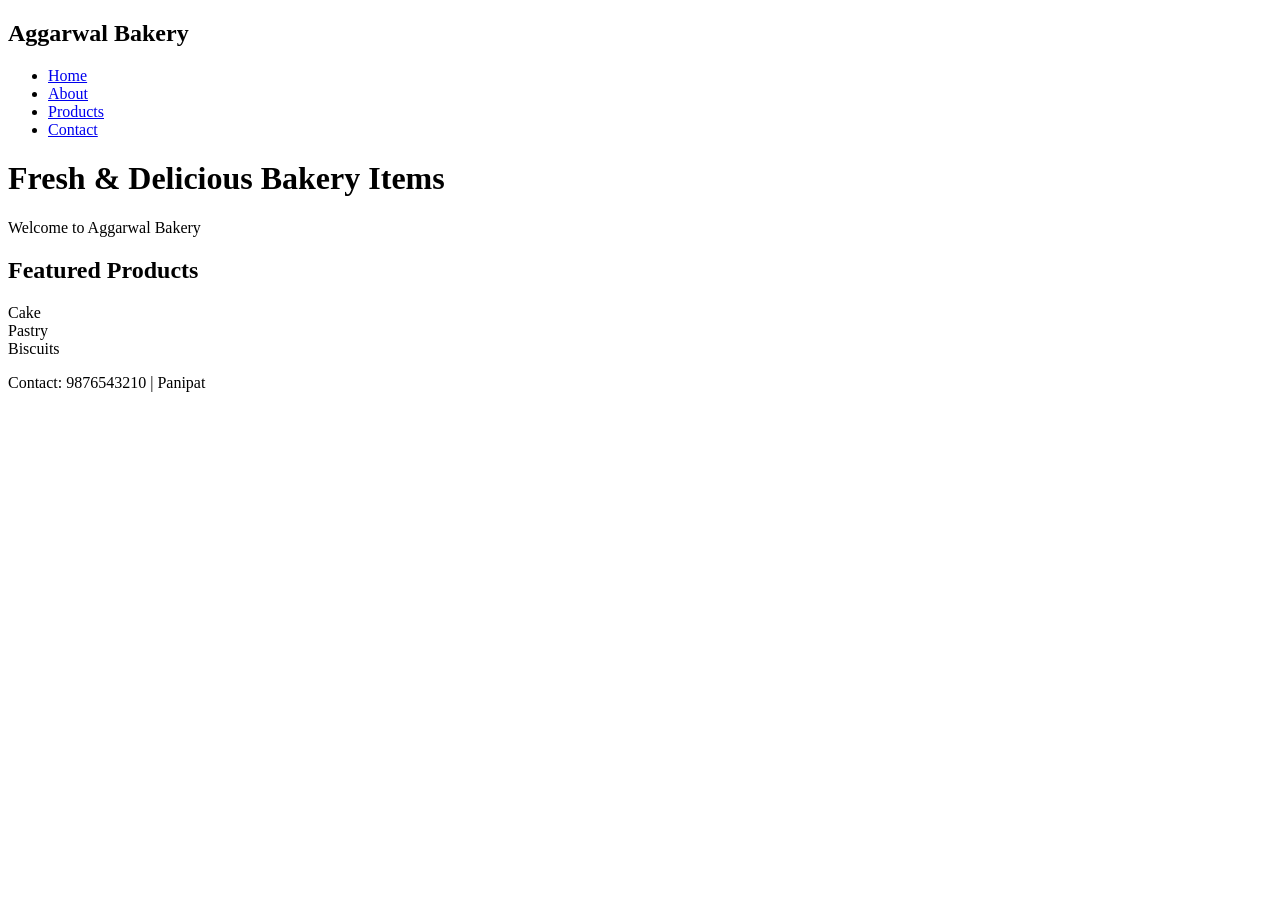
==== index.html @ 9e1be06d "Create index.html" ====
<!DOCTYPE html>
<html>
<head>
    <title>Aggarwal Bakery</title>
    <link rel="stylesheet" href="style.css">
</head>
<body>

<nav>
    <h2>Aggarwal Bakery</h2>
    <ul>
        <li><a href="index.html">Home</a></li>
        <li><a href="about.html">About</a></li>
        <li><a href="products.html">Products</a></li>
        <li><a href="contact.html">Contact</a></li>
    </ul>
</nav>

<header>
    <h1>Fresh & Delicious Bakery Items</h1>
    <p>Welcome to Aggarwal Bakery</p>
</header>

<section class="products">
    <h2>Featured Products</h2>
    <div class="card">Cake</div>
    <div class="card">Pastry</div>
    <div class="card">Biscuits</div>
</section>

<footer>
    <p>Contact: 9876543210 | Panipat</p>
</footer>

</body>
</html>
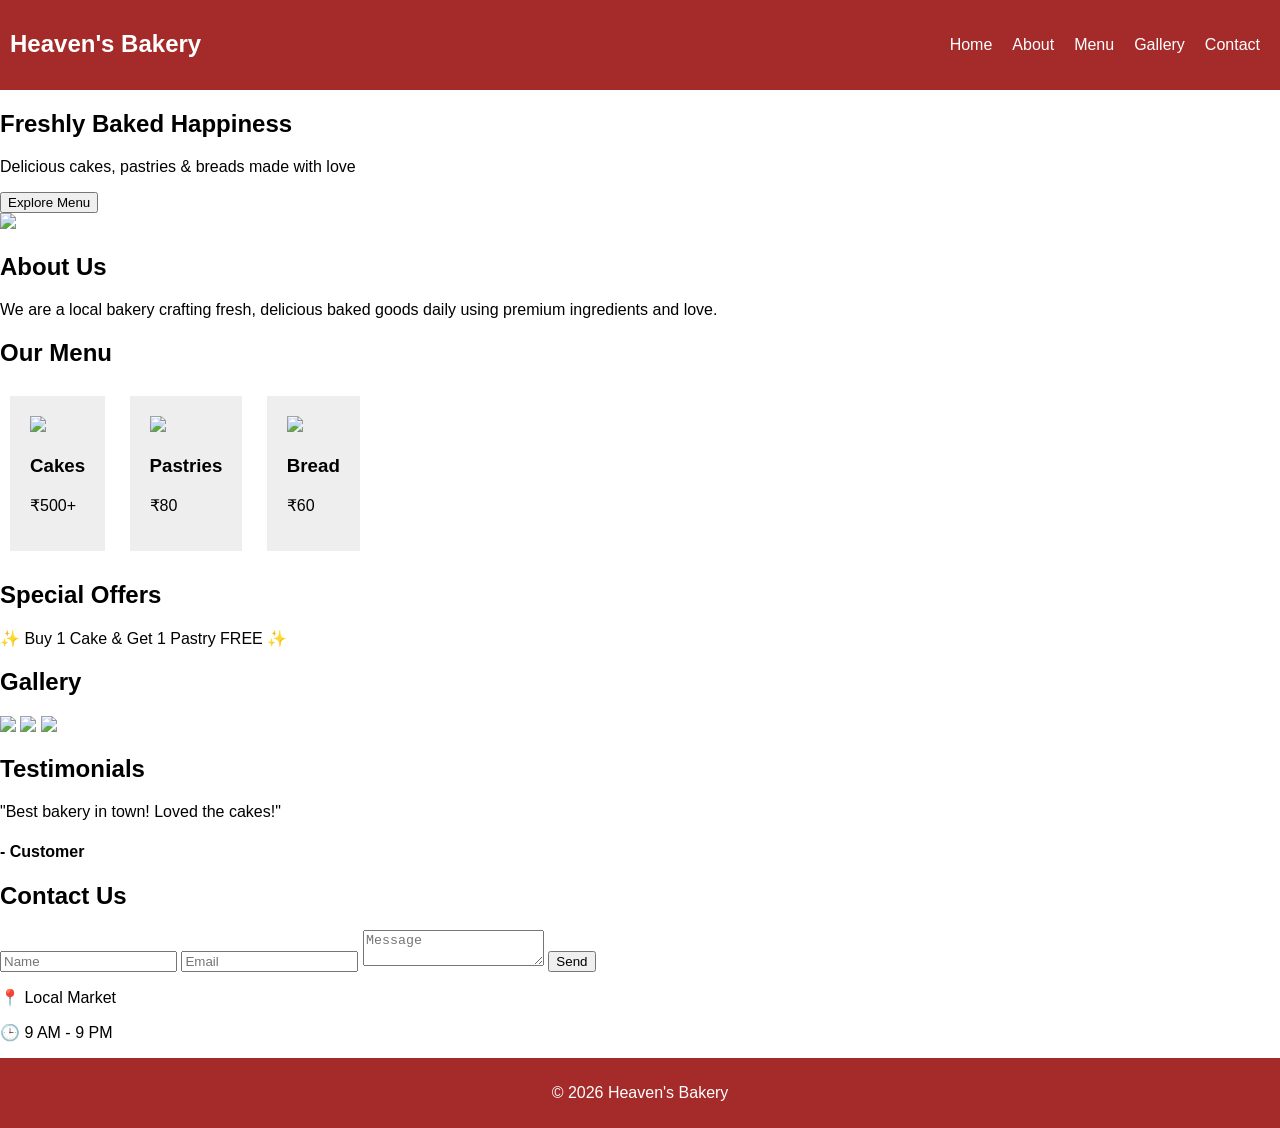
==== commit 5960488b: "Update index.html" ====
--- a/index.html
+++ b/index.html
@@ -1,36 +1,113 @@
 <!DOCTYPE html>
-<html>
+<html lang="en">
 <head>
-    <title>Aggarwal Bakery</title>
-    <link rel="stylesheet" href="style.css">
+<meta charset="UTF-8">
+<meta name="viewport" content="width=device-width, initial-scale=1.0">
+<title>Heaven's Bakery</title>
+<link rel="stylesheet" href="style.css">
 </head>
+
 <body>
 
-<nav>
-    <h2>Aggarwal Bakery</h2>
-    <ul>
-        <li><a href="index.html">Home</a></li>
-        <li><a href="about.html">About</a></li>
-        <li><a href="products.html">Products</a></li>
-        <li><a href="contact.html">Contact</a></li>
-    </ul>
+<!-- NAVBAR -->
+<nav class="navbar">
+  <h2>Heaven's Bakery</h2>
+  <ul>
+    <li><a href="#home">Home</a></li>
+    <li><a href="#about">About</a></li>
+    <li><a href="#menu">Menu</a></li>
+    <li><a href="#gallery">Gallery</a></li>
+    <li><a href="#contact">Contact</a></li>
+  </ul>
 </nav>
 
-<header>
-    <h1>Fresh & Delicious Bakery Items</h1>
-    <p>Welcome to Aggarwal Bakery</p>
-</header>
-
-<section class="products">
-    <h2>Featured Products</h2>
-    <div class="card">Cake</div>
-    <div class="card">Pastry</div>
-    <div class="card">Biscuits</div>
+<!-- HERO -->
+<section id="home" class="hero">
+  <div class="hero-content">
+    <h1>Freshly Baked Happiness</h1>
+    <p>Delicious cakes, pastries & breads made with love</p>
+    <button onclick="scrollToSection('menu')">Explore Menu</button>
+  </div>
 </section>
 
+<!-- ABOUT -->
+<section id="about" class="section reveal">
+  <div class="about-container">
+    <img src="https://source.unsplash.com/400x400/?bakery">
+    <div>
+      <h2>About Us</h2>
+      <p>We are a local bakery crafting fresh, delicious baked goods daily using premium ingredients and love.</p>
+    </div>
+  </div>
+</section>
+
+<!-- MENU -->
+<section id="menu" class="section reveal">
+  <h2>Our Menu</h2>
+  <div class="cards">
+    <div class="card">
+      <img src="https://source.unsplash.com/200x200/?cake">
+      <h3>Cakes</h3>
+      <p>₹500+</p>
+    </div>
+    <div class="card">
+      <img src="https://source.unsplash.com/200x200/?pastry">
+      <h3>Pastries</h3>
+      <p>₹80</p>
+    </div>
+    <div class="card">
+      <img src="https://source.unsplash.com/200x200/?bread">
+      <h3>Bread</h3>
+      <p>₹60</p>
+    </div>
+  </div>
+</section>
+
+<!-- OFFERS -->
+<section class="section highlight reveal">
+  <h2>Special Offers</h2>
+  <p>✨ Buy 1 Cake & Get 1 Pastry FREE ✨</p>
+</section>
+
+<!-- GALLERY -->
+<section id="gallery" class="section reveal">
+  <h2>Gallery</h2>
+  <div class="gallery">
+    <img src="https://source.unsplash.com/300x300/?cake">
+    <img src="https://source.unsplash.com/300x300/?cookies">
+    <img src="https://source.unsplash.com/300x300/?bakery">
+  </div>
+</section>
+
+<!-- TESTIMONIALS -->
+<section class="section reveal">
+  <h2>Testimonials</h2>
+  <div class="testimonial">
+    <p>"Best bakery in town! Loved the cakes!"</p>
+    <h4>- Customer</h4>
+  </div>
+</section>
+
+<!-- CONTACT -->
+<section id="contact" class="section reveal">
+  <h2>Contact Us</h2>
+
+  <form id="contactForm">
+    <input type="text" placeholder="Name" required>
+    <input type="email" placeholder="Email" required>
+    <textarea placeholder="Message"></textarea>
+    <button type="submit">Send</button>
+  </form>
+
+  <p>📍 Local Market</p>
+  <p>🕒 9 AM - 9 PM</p>
+</section>
+
+<!-- FOOTER -->
 <footer>
-    <p>Contact: 9876543210 | Panipat</p>
+  <p>© 2026 Heaven's Bakery</p>
 </footer>
 
+<script src="script.js"></script>
 </body>
 </html>
--- a/style.css
+++ b/style.css
@@ -0,0 +1,51 @@
+body {
+    font-family: Arial;
+    margin: 0;
+    padding: 0;
+}
+
+nav {
+    background: brown;
+    color: white;
+    padding: 10px;
+    display: flex;
+    justify-content: space-between;
+}
+
+nav ul {
+    list-style: none;
+    display: flex;
+}
+
+nav ul li {
+    margin: 10px;
+}
+
+nav ul li a {
+    color: white;
+    text-decoration: none;
+}
+
+header {
+    background: #f4c2c2;
+    padding: 40px;
+    text-align: center;
+}
+
+.products {
+    padding: 20px;
+}
+
+.card {
+    background: #eee;
+    padding: 20px;
+    margin: 10px;
+    display: inline-block;
+}
+
+footer {
+    background: brown;
+    color: white;
+    text-align: center;
+    padding: 10px;
+}
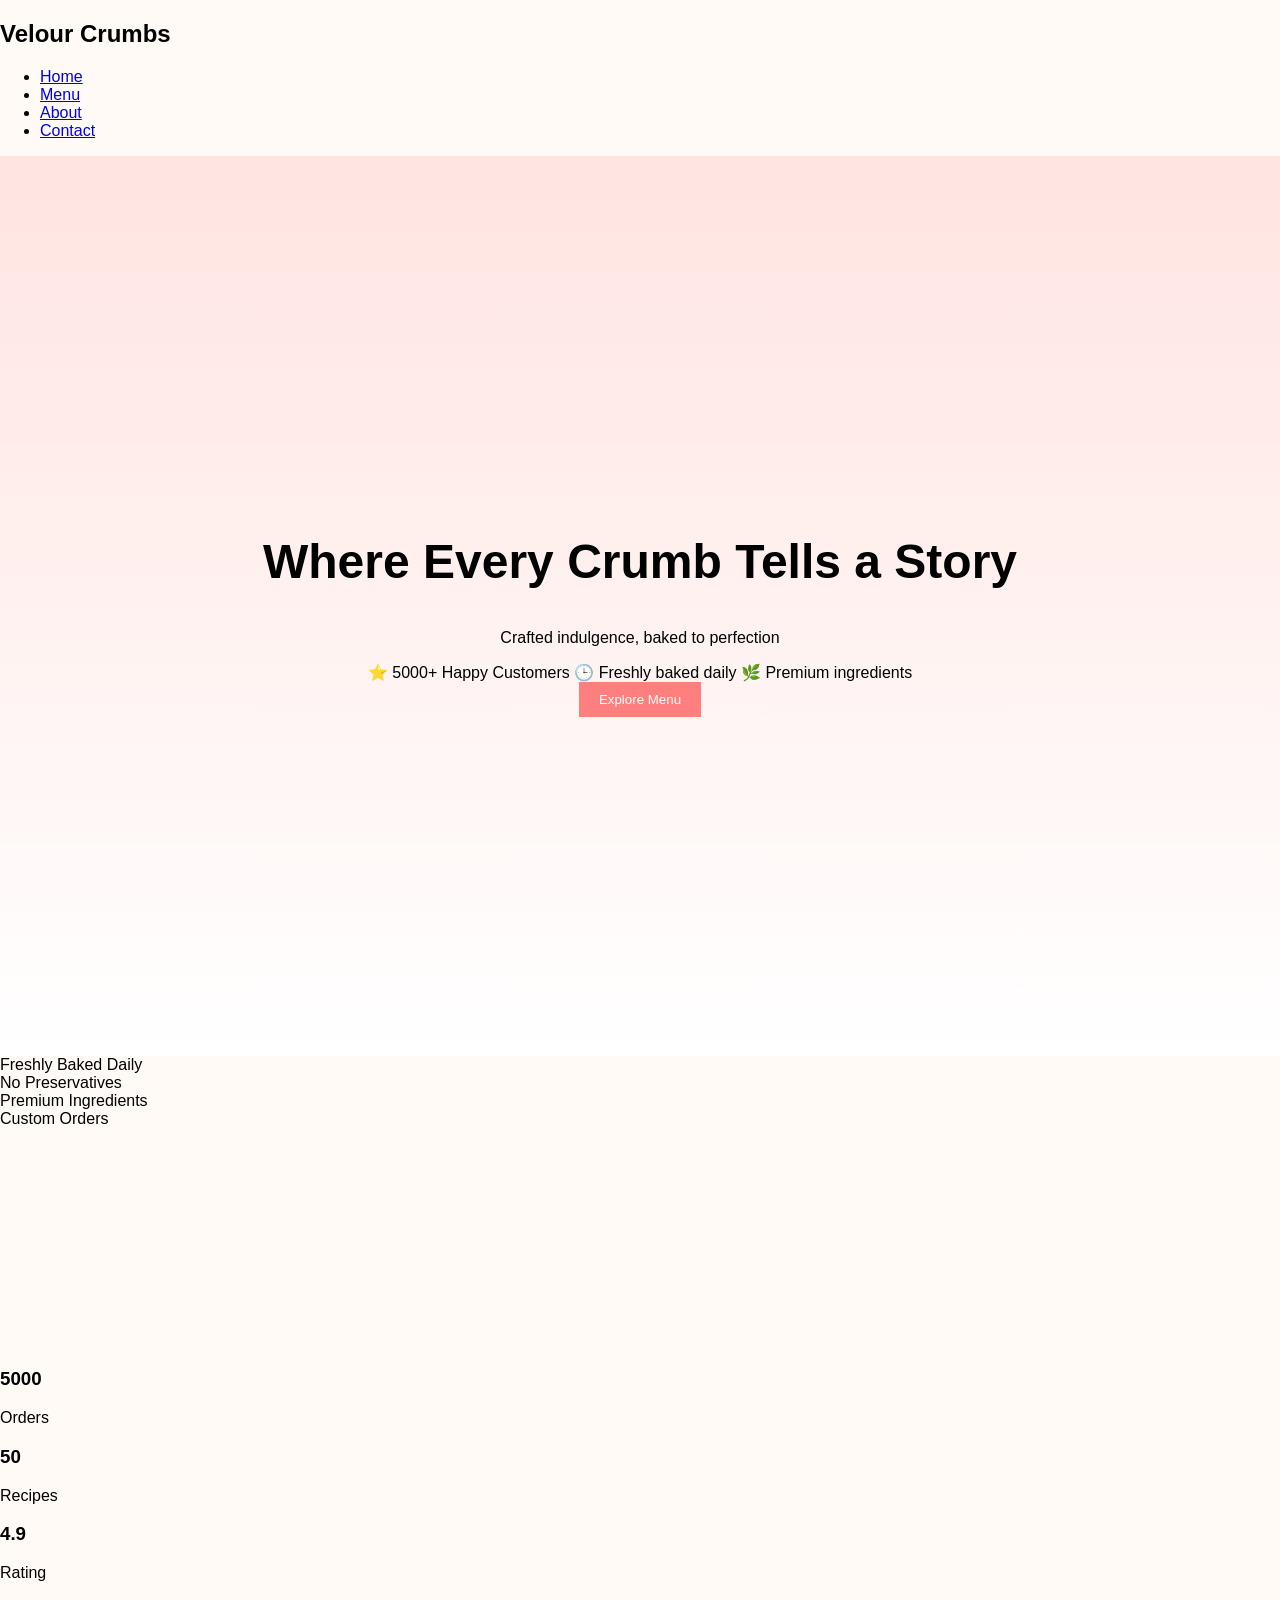
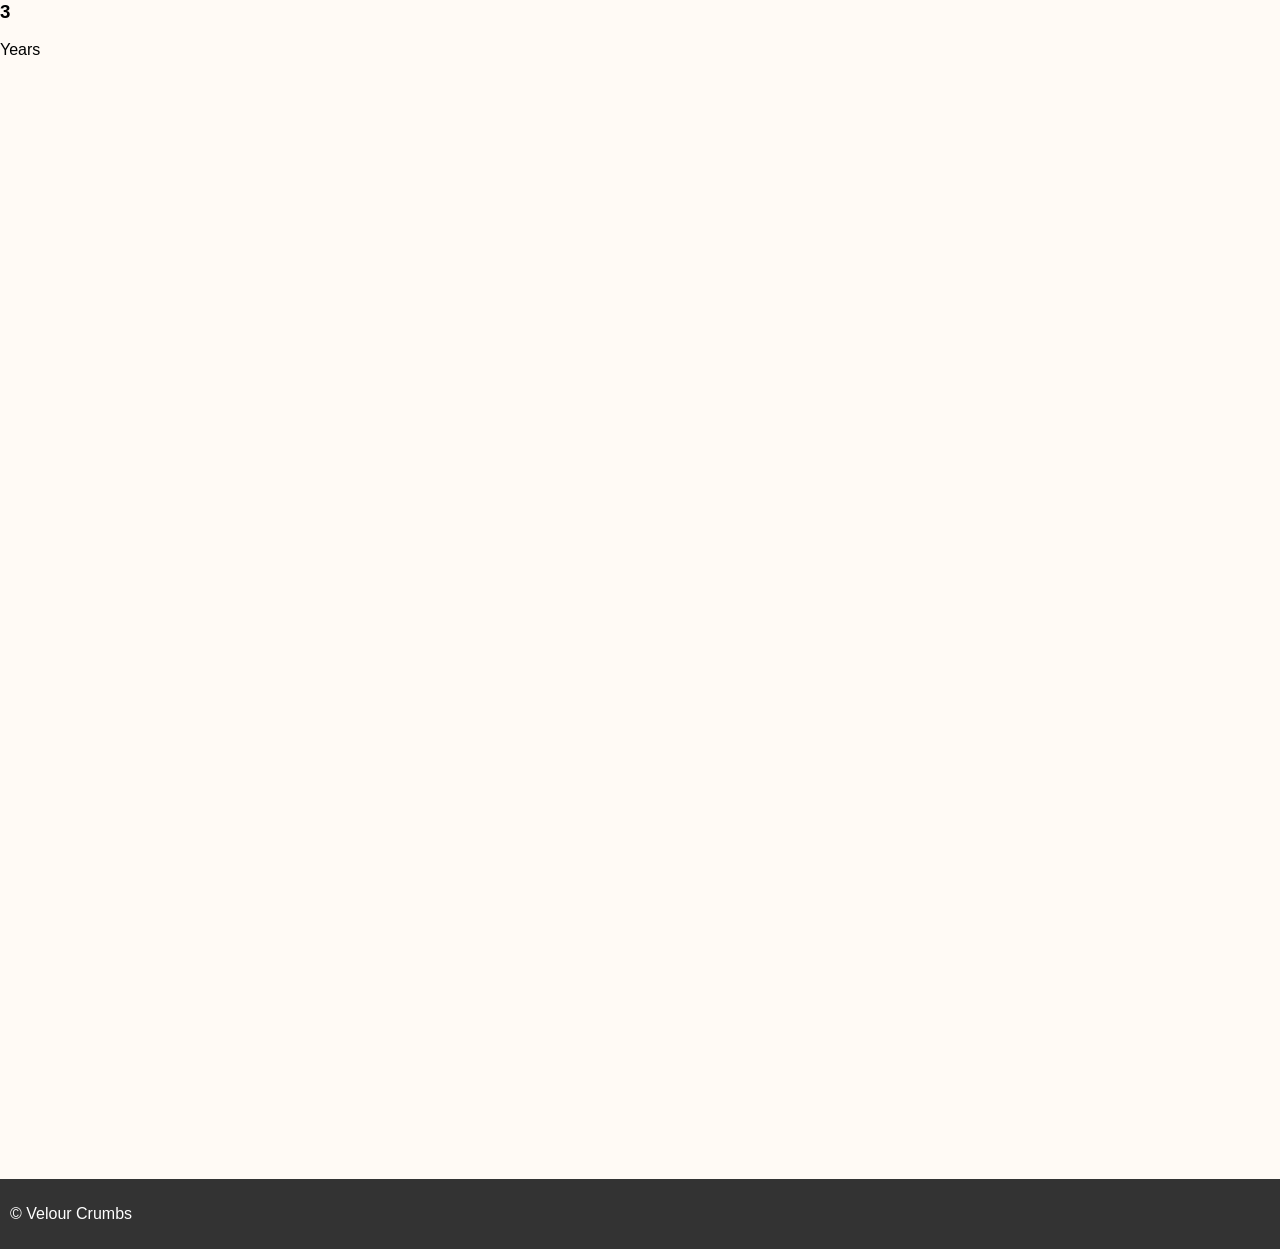
==== commit cf602cd8: "Update index.html" ====
--- a/index.html
+++ b/index.html
@@ -3,109 +3,115 @@
 <head>
 <meta charset="UTF-8">
 <meta name="viewport" content="width=device-width, initial-scale=1.0">
-<title>Heaven's Bakery</title>
+<title>Velour Crumbs</title>
+
+<link href="https://fonts.googleapis.com/css2?family=Playfair+Display:wght@500;700&family=Poppins:wght@300;400;500&display=swap" rel="stylesheet">
 <link rel="stylesheet" href="style.css">
 </head>
 
 <body>
 
+<div class="progress-bar"></div>
+
 <!-- NAVBAR -->
-<nav class="navbar">
-  <h2>Heaven's Bakery</h2>
+<nav id="navbar">
+  <h2>Velour Crumbs</h2>
   <ul>
     <li><a href="#home">Home</a></li>
+    <li><a href="#menu">Menu</a></li>
     <li><a href="#about">About</a></li>
-    <li><a href="#menu">Menu</a></li>
-    <li><a href="#gallery">Gallery</a></li>
     <li><a href="#contact">Contact</a></li>
   </ul>
 </nav>
 
 <!-- HERO -->
 <section id="home" class="hero">
-  <div class="hero-content">
-    <h1>Freshly Baked Happiness</h1>
-    <p>Delicious cakes, pastries & breads made with love</p>
-    <button onclick="scrollToSection('menu')">Explore Menu</button>
+  <div>
+    <h1>Where Every Crumb Tells a Story</h1>
+    <p>Crafted indulgence, baked to perfection</p>
+
+    <div class="hero-stats">
+      <span>⭐ 5000+ Happy Customers</span>
+      <span>🕒 Freshly baked daily</span>
+      <span>🌿 Premium ingredients</span>
+    </div>
+
+    <button class="btn">Explore Menu</button>
   </div>
+</section>
+
+<!-- TRUST STRIP -->
+<section class="trust">
+  <div>Freshly Baked Daily</div>
+  <div>No Preservatives</div>
+  <div>Premium Ingredients</div>
+  <div>Custom Orders</div>
 </section>
 
 <!-- ABOUT -->
 <section id="about" class="section reveal">
-  <div class="about-container">
-    <img src="https://source.unsplash.com/400x400/?bakery">
-    <div>
-      <h2>About Us</h2>
-      <p>We are a local bakery crafting fresh, delicious baked goods daily using premium ingredients and love.</p>
-    </div>
-  </div>
+  <h2>The Philosophy Behind Velour Crumbs</h2>
+  <p>
+    Velour Crumbs was built on a simple belief — that true quality cannot be rushed.
+    Every product is crafted with patience, precision, and passion.
+  </p>
+</section>
+
+<!-- STATS -->
+<section class="stats">
+  <div><h3 class="counter">5000</h3><p>Orders</p></div>
+  <div><h3 class="counter">50</h3><p>Recipes</p></div>
+  <div><h3 class="counter">4.9</h3><p>Rating</p></div>
+  <div><h3 class="counter">3</h3><p>Years</p></div>
 </section>
 
 <!-- MENU -->
 <section id="menu" class="section reveal">
   <h2>Our Menu</h2>
-  <div class="cards">
-    <div class="card">
-      <img src="https://source.unsplash.com/200x200/?cake">
-      <h3>Cakes</h3>
-      <p>₹500+</p>
-    </div>
-    <div class="card">
-      <img src="https://source.unsplash.com/200x200/?pastry">
-      <h3>Pastries</h3>
-      <p>₹80</p>
-    </div>
-    <div class="card">
-      <img src="https://source.unsplash.com/200x200/?bread">
-      <h3>Bread</h3>
-      <p>₹60</p>
-    </div>
+
+  <div class="filters">
+    <button onclick="filterMenu('all')">All</button>
+    <button onclick="filterMenu('cake')">Cakes</button>
+    <button onclick="filterMenu('pastry')">Pastries</button>
+  </div>
+
+  <div class="menu">
+    <div class="item cake">Biscoff Cake - ₹1100</div>
+    <div class="item pastry">Chocolate Slice - ₹200</div>
+    <div class="item cake">Red Velvet - ₹900</div>
+    <div class="item pastry">Croissant - ₹150</div>
   </div>
 </section>
 
-<!-- OFFERS -->
-<section class="section highlight reveal">
-  <h2>Special Offers</h2>
-  <p>✨ Buy 1 Cake & Get 1 Pastry FREE ✨</p>
-</section>
-
 <!-- GALLERY -->
-<section id="gallery" class="section reveal">
+<section class="section reveal">
   <h2>Gallery</h2>
   <div class="gallery">
     <img src="https://source.unsplash.com/300x300/?cake">
-    <img src="https://source.unsplash.com/300x300/?cookies">
+    <img src="https://source.unsplash.com/300x300/?dessert">
     <img src="https://source.unsplash.com/300x300/?bakery">
   </div>
 </section>
 
-<!-- TESTIMONIALS -->
+<!-- TESTIMONIAL -->
 <section class="section reveal">
   <h2>Testimonials</h2>
-  <div class="testimonial">
-    <p>"Best bakery in town! Loved the cakes!"</p>
-    <h4>- Customer</h4>
-  </div>
+  <p>"Best luxury bakery experience!"</p>
 </section>
 
 <!-- CONTACT -->
 <section id="contact" class="section reveal">
-  <h2>Contact Us</h2>
-
-  <form id="contactForm">
-    <input type="text" placeholder="Name" required>
-    <input type="email" placeholder="Email" required>
+  <h2>Contact</h2>
+  <form id="form">
+    <input placeholder="Name" required>
+    <input placeholder="Email" required>
     <textarea placeholder="Message"></textarea>
-    <button type="submit">Send</button>
+    <button>Send</button>
   </form>
-
-  <p>📍 Local Market</p>
-  <p>🕒 9 AM - 9 PM</p>
 </section>
 
-<!-- FOOTER -->
 <footer>
-  <p>© 2026 Heaven's Bakery</p>
+  <p>© Velour Crumbs</p>
 </footer>
 
 <script src="script.js"></script>
--- a/style.css
+++ b/style.css
@@ -1,51 +1,156 @@
 body {
-    font-family: Arial;
-    margin: 0;
-    padding: 0;
+  margin: 0;
+  font-family: 'Segoe UI', sans-serif;
+  scroll-behavior: smooth;
+  background: #fffaf5;
 }
 
-nav {
-    background: brown;
-    color: white;
-    padding: 10px;
-    display: flex;
-    justify-content: space-between;
+/* NAVBAR */
+.navbar {
+  display: flex;
+  justify-content: space-between;
+  padding: 15px 30px;
+  background: #f8c8c8;
+  position: sticky;
+  top: 0;
 }
 
-nav ul {
-    list-style: none;
-    display: flex;
+.navbar ul {
+  display: flex;
+  gap: 20px;
+  list-style: none;
 }
 
-nav ul li {
-    margin: 10px;
+.navbar a {
+  text-decoration: none;
+  color: #333;
 }
 
-nav ul li a {
-    color: white;
-    text-decoration: none;
+/* HERO */
+.hero {
+  height: 100vh;
+  display: flex;
+  align-items: center;
+  justify-content: center;
+  background: linear-gradient(#ffe4e1, #fff);
+  text-align: center;
 }
 
-header {
-    background: #f4c2c2;
-    padding: 40px;
-    text-align: center;
+.hero h1 {
+  font-size: 3rem;
+  animation: fadeIn 2s;
 }
 
-.products {
-    padding: 20px;
+.hero button {
+  padding: 10px 20px;
+  background: #ff7f7f;
+  border: none;
+  color: white;
+  cursor: pointer;
+  transition: 0.3s;
+}
+
+.hero button:hover {
+  transform: scale(1.1);
+}
+
+/* SECTIONS */
+.section {
+  padding: 60px;
+  text-align: center;
+}
+
+/* ABOUT */
+.about-container {
+  display: flex;
+  gap: 30px;
+  align-items: center;
+  justify-content: center;
+  flex-wrap: wrap;
+}
+
+.about-container img {
+  border-radius: 10px;
+}
+
+/* CARDS */
+.cards {
+  display: flex;
+  justify-content: center;
+  gap: 20px;
+  flex-wrap: wrap;
 }
 
 .card {
-    background: #eee;
-    padding: 20px;
-    margin: 10px;
-    display: inline-block;
+  background: #fff;
+  padding: 15px;
+  border-radius: 10px;
+  transition: 0.3s;
 }
 
+.card:hover {
+  transform: translateY(-10px);
+}
+
+/* GALLERY */
+.gallery img {
+  width: 200px;
+  margin: 10px;
+  border-radius: 10px;
+  transition: 0.3s;
+}
+
+.gallery img:hover {
+  transform: scale(1.1);
+}
+
+/* HIGHLIGHT */
+.highlight {
+  background: #ffe4e1;
+  font-weight: bold;
+  animation: pulse 2s infinite;
+}
+
+/* TESTIMONIAL */
+.testimonial {
+  font-style: italic;
+}
+
+/* FORM */
+input, textarea {
+  display: block;
+  margin: 10px auto;
+  padding: 10px;
+  width: 250px;
+}
+
+/* FOOTER */
 footer {
-    background: brown;
-    color: white;
-    text-align: center;
-    padding: 10px;
+  background: #333;
+  color: white;
+  padding: 10px;
 }
+
+/* ANIMATIONS */
+@keyframes fadeIn {
+  from {opacity: 0;}
+  to {opacity: 1;}
+}
+
+@keyframes pulse {
+  0% {transform: scale(1);}
+  50% {transform: scale(1.05);}
+  100% {transform: scale(1);}
+}
+
+/* SCROLL ANIMATION */
+.reveal {
+  opacity: 0;
+  transform: translateY(50px);
+  transition: 1s;
+}
+
+.reveal.active {
+  opacity: 1;
+  transform: translateY(0);
+}
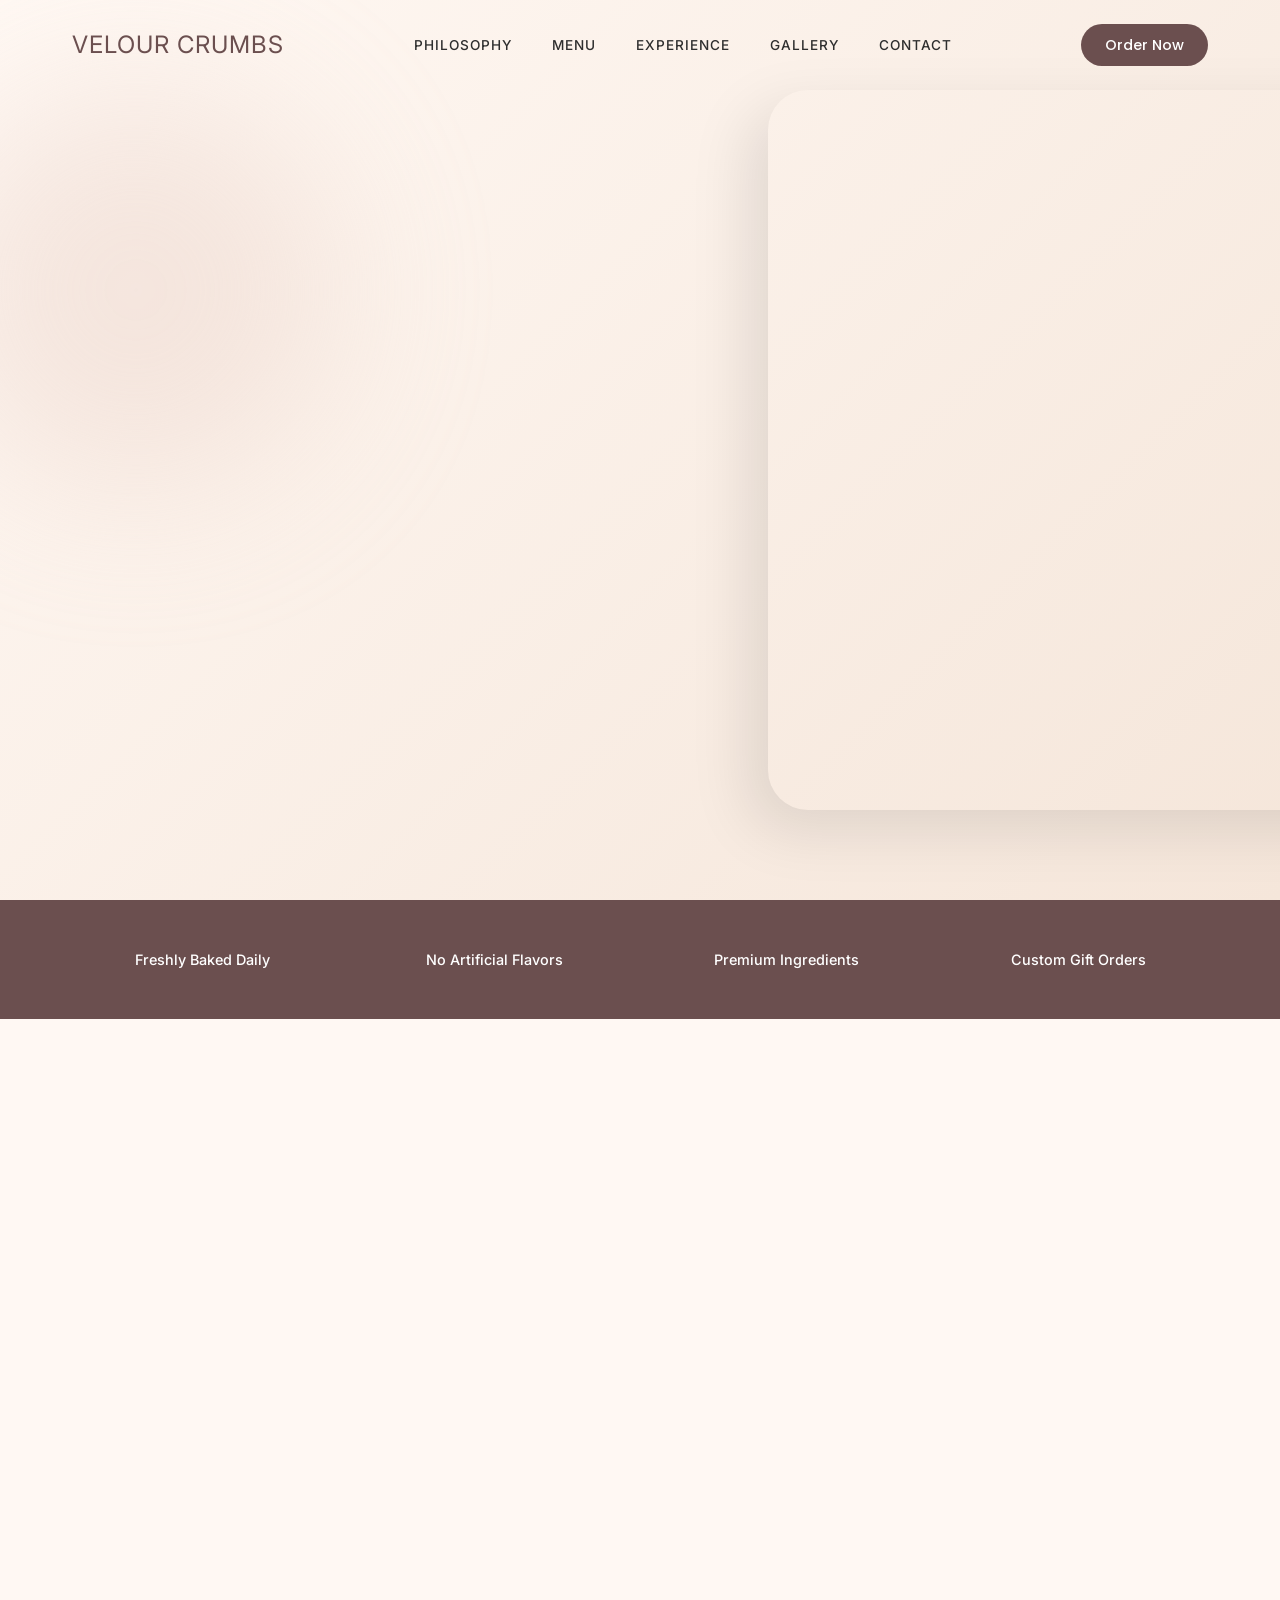
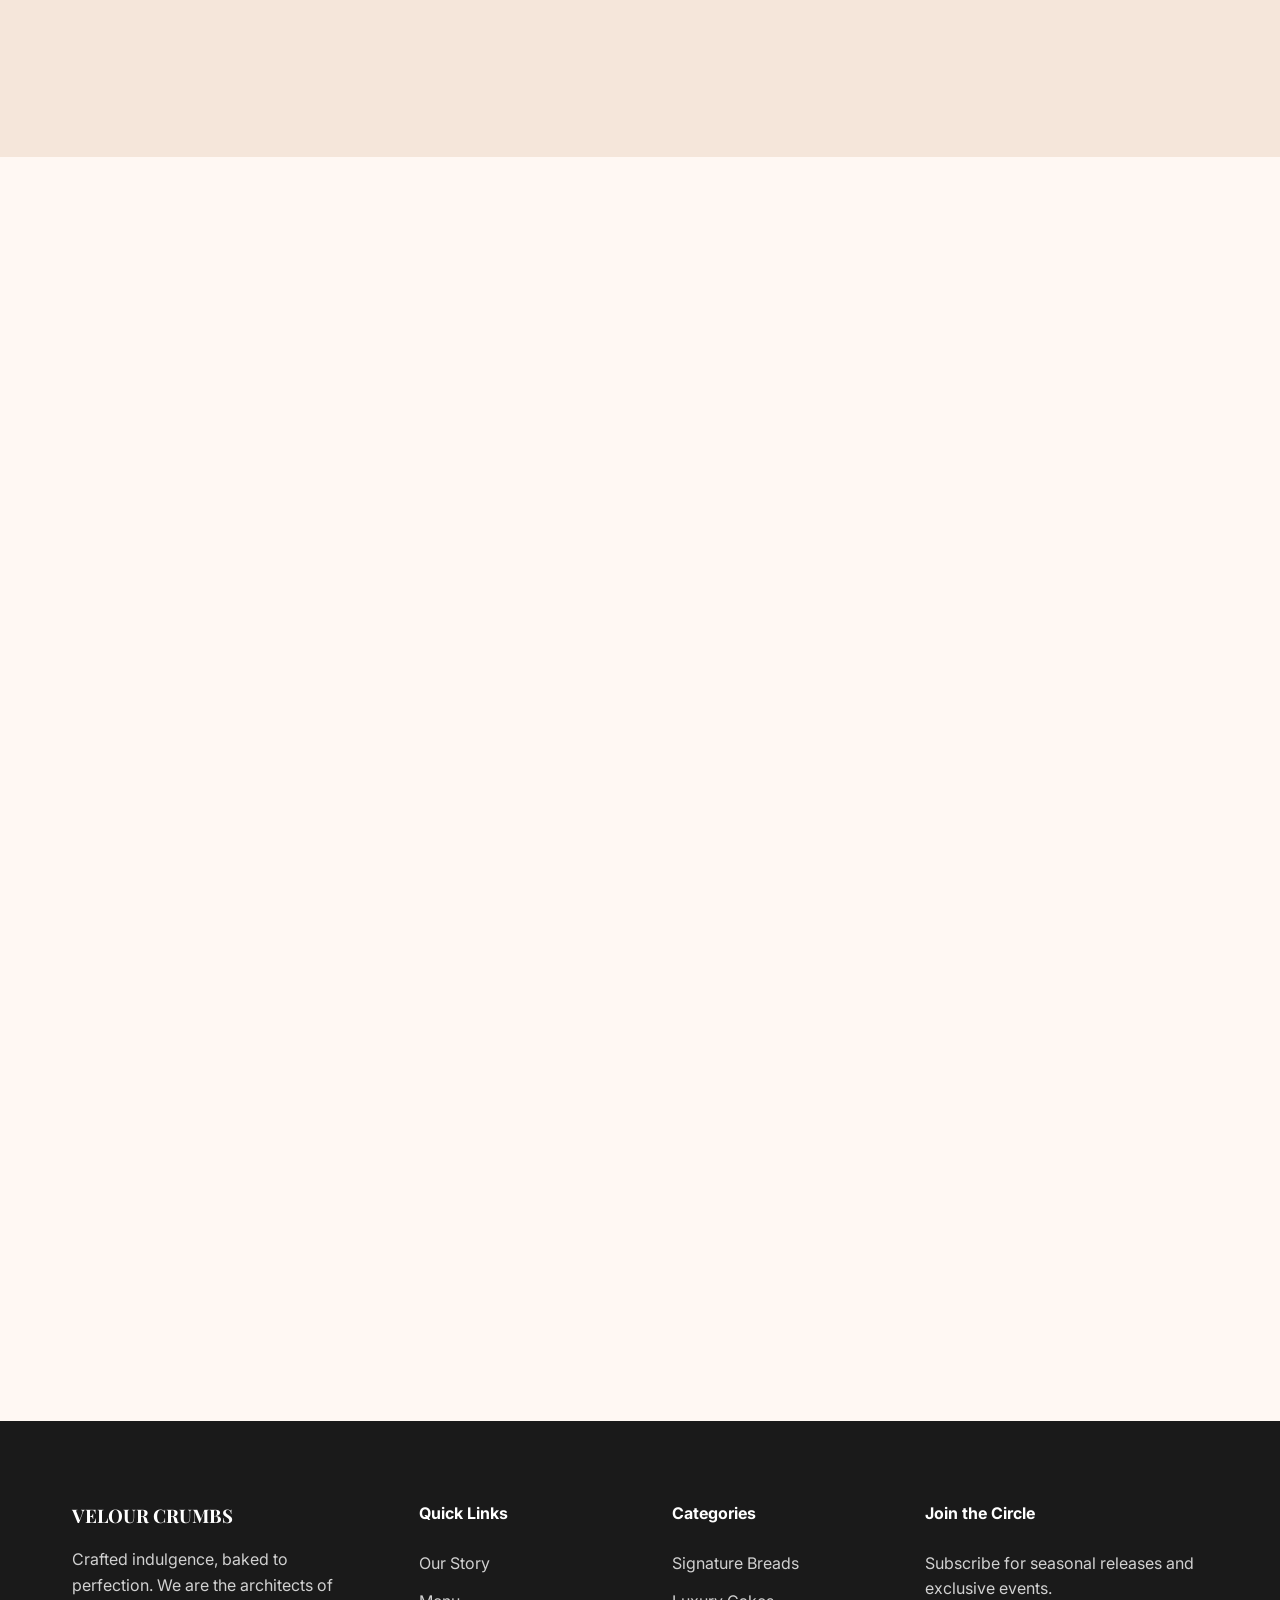
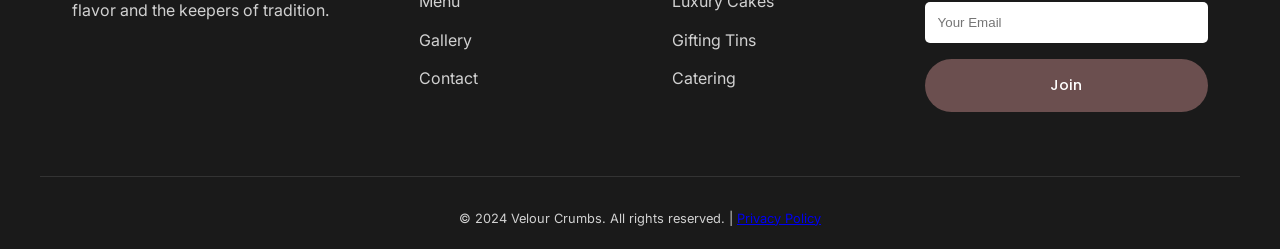
==== commit 4222a53c: "Update index.html" ====
--- a/index.html
+++ b/index.html
@@ -1,119 +1,1136 @@
 <!DOCTYPE html>
 <html lang="en">
 <head>
-<meta charset="UTF-8">
-<meta name="viewport" content="width=device-width, initial-scale=1.0">
-<title>Velour Crumbs</title>
-
-<link href="https://fonts.googleapis.com/css2?family=Playfair+Display:wght@500;700&family=Poppins:wght@300;400;500&display=swap" rel="stylesheet">
-<link rel="stylesheet" href="style.css">
+    <meta charset="UTF-8">
+    <meta name="viewport" content="width=device-width, initial-scale=1.0">
+    <title>Velour Crumbs | Crafted Indulgence</title>
+    <!-- Fonts -->
+    <link rel="preconnect" href="https://fonts.googleapis.com">
+    <link rel="preconnect" href="https://fonts.gstatic.com" crossorigin>
+    <link href="https://fonts.googleapis.com/css2?family=Inter:wght@300;400;500&family=Playfair+Display:ital,wght@0,400;0,700;1,400&family=Poppins:wght@300;400;600&display=swap" rel="stylesheet">
+    <!-- Icons -->
+    <script src="https://unpkg.com/lucide@latest"></script>
+    <style>
+        :root {
+            --bg-color: #FFF8F3;
+            --secondary-bg: #F5E6DA;
+            --accent-color: #E8CFC5;
+            --text-primary: #2E2E2E;
+            --text-muted: #5A5A5A;
+            --highlight: #6B4F4F;
+            --white: #ffffff;
+            --transition: all 0.5s cubic-bezier(0.4, 0, 0.2, 1);
+        }
+
+        * {
+            margin: 0;
+            padding: 0;
+            box-sizing: border-box;
+        }
+
+        html {
+            scroll-behavior: smooth;
+        }
+
+        body {
+            font-family: 'Inter', sans-serif;
+            background-color: var(--bg-color);
+            color: var(--text-primary);
+            line-height: 1.6;
+            overflow-x: hidden;
+        }
+
+        h1, h2, h3, .luxury-serif {
+            font-family: 'Playfair Display', serif;
+            font-weight: 700;
+        }
+
+        /* --- Scroll Progress Bar --- */
+        #scroll-progress {
+            position: fixed;
+            top: 0;
+            left: 0;
+            width: 0%;
+            height: 4px;
+            background: var(--highlight);
+            z-index: 1001;
+        }
+
+        /* --- Utility Classes --- */
+        .container {
+            max-width: 1200px;
+            margin: 0 auto;
+            padding: 0 2rem;
+        }
+
+        .section-padding {
+            padding: 100px 0;
+        }
+
+        .reveal {
+            opacity: 0;
+            transform: translateY(30px);
+            transition: var(--transition);
+        }
+
+        .reveal.active {
+            opacity: 1;
+            transform: translateY(0);
+        }
+
+        .btn {
+            display: inline-block;
+            padding: 1rem 2.5rem;
+            border-radius: 50px;
+            text-decoration: none;
+            font-weight: 500;
+            font-family: 'Poppins', sans-serif;
+            font-size: 0.9rem;
+            transition: var(--transition);
+            cursor: pointer;
+            border: none;
+        }
+
+        .btn-primary {
+            background-color: var(--highlight);
+            color: var(--white);
+        }
+
+        .btn-primary:hover {
+            transform: translateY(-3px);
+            box-shadow: 0 10px 20px rgba(107, 79, 79, 0.2);
+        }
+
+        .btn-outline {
+            border: 1px solid var(--highlight);
+            color: var(--highlight);
+            background: transparent;
+        }
+
+        .btn-outline:hover {
+            background: var(--highlight);
+            color: var(--white);
+        }
+
+        /* --- Navbar --- */
+        nav {
+            position: fixed;
+            top: 0;
+            width: 100%;
+            z-index: 1000;
+            transition: var(--transition);
+            padding: 1.5rem 0;
+        }
+
+        nav.scrolled {
+            background: rgba(255, 248, 243, 0.85);
+            backdrop-filter: blur(10px);
+            padding: 1rem 0;
+            box-shadow: 0 5px 20px rgba(0,0,0,0.05);
+        }
+
+        .nav-content {
+            display: flex;
+            justify-content: space-between;
+            align-items: center;
+        }
+
+        .logo {
+            font-size: 1.5rem;
+            color: var(--highlight);
+            text-decoration: none;
+            letter-spacing: 1px;
+        }
+
+        .nav-links {
+            display: flex;
+            gap: 2.5rem;
+            list-style: none;
+        }
+
+        .nav-links a {
+            text-decoration: none;
+            color: var(--text-primary);
+            font-size: 0.85rem;
+            text-transform: uppercase;
+            letter-spacing: 1px;
+            font-weight: 500;
+            transition: color 0.3s;
+        }
+
+        .nav-links a:hover {
+            color: var(--highlight);
+        }
+
+        /* --- Hero --- */
+        .hero {
+            height: 100vh;
+            display: flex;
+            align-items: center;
+            position: relative;
+            overflow: hidden;
+            background: linear-gradient(135deg, #FFF8F3 0%, #F5E6DA 100%);
+        }
+
+        .hero-content {
+            max-width: 650px;
+            position: relative;
+            z-index: 2;
+        }
+
+        .hero h1 {
+            font-size: clamp(3rem, 8vw, 5rem);
+            line-height: 1.1;
+            margin-bottom: 1.5rem;
+            color: var(--text-primary);
+        }
+
+        .hero p {
+            font-size: 1.1rem;
+            color: var(--text-muted);
+            margin-bottom: 2.5rem;
+            max-width: 500px;
+        }
+
+        .hero-stats {
+            display: flex;
+            gap: 2rem;
+            margin-top: 3rem;
+            border-top: 1px solid var(--accent-color);
+            padding-top: 2rem;
+        }
+
+        .stat-item span {
+            display: block;
+            font-weight: 700;
+            color: var(--highlight);
+        }
+
+        .stat-item small {
+            font-size: 0.8rem;
+            color: var(--text-muted);
+        }
+
+        .hero-image {
+            position: absolute;
+            right: -10%;
+            top: 50%;
+            transform: translateY(-50%);
+            width: 50%;
+            height: 80%;
+            background: url('https://images.unsplash.com/photo-1555507036-ab1f4038808a?auto=format&fit=crop&q=80&w=1000') center/cover;
+            border-radius: 40px 0 0 40px;
+            box-shadow: -20px 20px 60px rgba(0,0,0,0.1);
+        }
+
+        .floating-blob {
+            position: absolute;
+            width: 400px;
+            height: 400px;
+            background: var(--accent-color);
+            filter: blur(80px);
+            border-radius: 50%;
+            z-index: 1;
+            opacity: 0.4;
+            animation: float 20s infinite alternate;
+        }
+
+        @keyframes float {
+            from { transform: translate(0, 0); }
+            to { transform: translate(100px, 50px); }
+        }
+
+        /* --- Trust Strip --- */
+        .trust-strip {
+            background-color: var(--highlight);
+            color: var(--white);
+            padding: 3rem 0;
+        }
+
+        .trust-grid {
+            display: grid;
+            grid-template-columns: repeat(auto-fit, minmax(200px, 1fr));
+            gap: 2rem;
+            text-align: center;
+        }
+
+        .trust-item i {
+            margin-bottom: 1rem;
+            opacity: 0.9;
+        }
+
+        .trust-item p {
+            font-size: 0.9rem;
+            font-weight: 500;
+        }
+
+        /* --- About Section --- */
+        .about-grid {
+            display: grid;
+            grid-template-columns: 1fr 1fr;
+            gap: 5rem;
+            align-items: center;
+        }
+
+        .about-image {
+            height: 600px;
+            background: url('https://images.unsplash.com/photo-1488477181946-6428a0291777?auto=format&fit=crop&q=80&w=800') center/cover;
+            border-radius: 20px;
+            position: relative;
+        }
+
+        .about-image::after {
+            content: '';
+            position: absolute;
+            top: 30px;
+            left: -30px;
+            width: 100%;
+            height: 100%;
+            border: 2px solid var(--accent-color);
+            border-radius: 20px;
+            z-index: -1;
+        }
+
+        .about h2 {
+            font-size: 3rem;
+            margin-bottom: 2rem;
+        }
+
+        .about p {
+            margin-bottom: 1.5rem;
+            color: var(--text-muted);
+            font-size: 1.05rem;
+        }
+
+        /* --- Stats Animated --- */
+        .stats-banner {
+            background-color: var(--secondary-bg);
+            padding: 6rem 0;
+            text-align: center;
+        }
+
+        .stats-flex {
+            display: flex;
+            justify-content: space-around;
+            flex-wrap: wrap;
+            gap: 3rem;
+        }
+
+        .stat-card h3 {
+            font-size: 3.5rem;
+            color: var(--highlight);
+            margin-bottom: 0.5rem;
+        }
+
+        .stat-card p {
+            font-weight: 600;
+            text-transform: uppercase;
+            letter-spacing: 2px;
+            font-size: 0.8rem;
+        }
+
+        /* --- Menu Section --- */
+        .section-header {
+            text-align: center;
+            max-width: 700px;
+            margin: 0 auto 4rem;
+        }
+
+        .section-header h2 {
+            font-size: 3rem;
+            margin-bottom: 1rem;
+        }
+
+        .filter-container {
+            display: flex;
+            justify-content: center;
+            gap: 1.5rem;
+            margin-bottom: 3rem;
+        }
+
+        .filter-btn {
+            background: none;
+            border: none;
+            font-family: 'Poppins', sans-serif;
+            font-size: 0.9rem;
+            text-transform: uppercase;
+            letter-spacing: 1px;
+            cursor: pointer;
+            padding: 0.5rem 1rem;
+            color: var(--text-muted);
+            transition: var(--transition);
+            position: relative;
+        }
+
+        .filter-btn::after {
+            content: '';
+            position: absolute;
+            bottom: 0;
+            left: 50%;
+            width: 0;
+            height: 2px;
+            background: var(--highlight);
+            transition: var(--transition);
+            transform: translateX(-50%);
+        }
+
+        .filter-btn.active {
+            color: var(--highlight);
+            font-weight: 600;
+        }
+
+        .filter-btn.active::after {
+            width: 100%;
+        }
+
+        .menu-grid {
+            display: grid;
+            grid-template-columns: repeat(auto-fill, minmax(280px, 1fr));
+            gap: 2.5rem;
+        }
+
+        .menu-item {
+            background: var(--white);
+            border-radius: 15px;
+            overflow: hidden;
+            transition: var(--transition);
+            box-shadow: 0 10px 30px rgba(0,0,0,0.03);
+        }
+
+        .menu-item:hover {
+            transform: translateY(-10px);
+            box-shadow: 0 20px 40px rgba(0,0,0,0.08);
+        }
+
+        .menu-img {
+            height: 250px;
+            background-size: cover;
+            background-position: center;
+        }
+
+        .menu-info {
+            padding: 1.5rem;
+        }
+
+        .menu-info h4 {
+            font-size: 1.25rem;
+            margin-bottom: 0.5rem;
+            display: flex;
+            justify-content: space-between;
+            align-items: center;
+        }
+
+        .price {
+            font-family: 'Inter', sans-serif;
+            font-weight: 400;
+            font-size: 1rem;
+            color: var(--highlight);
+        }
+
+        .menu-info p {
+            font-size: 0.9rem;
+            color: var(--text-muted);
+        }
+
+        /* --- Experience Section --- */
+        .experience {
+            background: var(--accent-color);
+            position: relative;
+            overflow: hidden;
+        }
+
+        .experience-content {
+            display: grid;
+            grid-template-columns: 1fr 1fr;
+            gap: 4rem;
+            align-items: center;
+        }
+
+        .exp-list {
+            list-style: none;
+        }
+
+        .exp-list li {
+            margin-bottom: 2rem;
+            display: flex;
+            gap: 1.5rem;
+        }
+
+        .exp-icon {
+            width: 50px;
+            height: 50px;
+            background: var(--white);
+            border-radius: 50%;
+            display: flex;
+            align-items: center;
+            justify-content: center;
+            flex-shrink: 0;
+            color: var(--highlight);
+        }
+
+        /* --- Gallery --- */
+        .gallery-grid {
+            display: grid;
+            grid-template-columns: repeat(4, 1fr);
+            grid-template-rows: repeat(2, 300px);
+            gap: 1rem;
+        }
+
+        .gallery-item {
+            position: relative;
+            overflow: hidden;
+            border-radius: 10px;
+            cursor: pointer;
+        }
+
+        .gallery-item img {
+            width: 100%;
+            height: 100%;
+            object-fit: cover;
+            transition: var(--transition);
+        }
+
+        .gallery-item:hover img {
+            transform: scale(1.1);
+        }
+
+        .gallery-item:nth-child(1) { grid-column: span 2; }
+        .gallery-item:nth-child(4) { grid-row: span 2; }
+
+        /* --- Lightbox --- */
+        #lightbox {
+            position: fixed;
+            top: 0;
+            left: 0;
+            width: 100%;
+            height: 100%;
+            background: rgba(0,0,0,0.9);
+            z-index: 2000;
+            display: none;
+            justify-content: center;
+            align-items: center;
+            padding: 2rem;
+        }
+
+        #lightbox img {
+            max-width: 90%;
+            max-height: 90%;
+            box-shadow: 0 0 50px rgba(0,0,0,0.5);
+        }
+
+        /* --- Testimonials --- */
+        .testimonials {
+            background: var(--secondary-bg);
+        }
+
+        .testimonial-slider {
+            display: grid;
+            grid-template-columns: repeat(auto-fit, minmax(300px, 1fr));
+            gap: 2rem;
+        }
+
+        .testi-card {
+            background: var(--white);
+            padding: 2.5rem;
+            border-radius: 20px;
+            position: relative;
+        }
+
+        .testi-card i {
+            color: var(--accent-color);
+            margin-bottom: 1rem;
+        }
+
+        .testi-card p {
+            font-style: italic;
+            margin-bottom: 1.5rem;
+        }
+
+        .testi-user h5 {
+            font-family: 'Poppins', sans-serif;
+            font-weight: 600;
+        }
+
+        .testi-user span {
+            font-size: 0.8rem;
+            color: var(--text-muted);
+        }
+
+        /* --- How It Works --- */
+        .how-grid {
+            display: grid;
+            grid-template-columns: repeat(4, 1fr);
+            gap: 2rem;
+            text-align: center;
+            position: relative;
+        }
+
+        .how-item h4 {
+            margin: 1.5rem 0 0.5rem;
+        }
+
+        /* --- Contact --- */
+        .contact-container {
+            display: grid;
+            grid-template-columns: 1fr 1.5fr;
+            gap: 4rem;
+        }
+
+        .contact-info h3 {
+            font-size: 2.5rem;
+            margin-bottom: 2rem;
+        }
+
+        .info-link {
+            display: flex;
+            align-items: center;
+            gap: 1rem;
+            margin-bottom: 1.5rem;
+            text-decoration: none;
+            color: var(--text-primary);
+        }
+
+        .form-group {
+            margin-bottom: 1.5rem;
+        }
+
+        .form-group input, .form-group textarea {
+            width: 100%;
+            padding: 1rem;
+            border: 1px solid var(--accent-color);
+            background: var(--white);
+            border-radius: 8px;
+            font-family: inherit;
+        }
+
+        /* --- Footer --- */
+        footer {
+            background: #1a1a1a;
+            color: #d1d1d1;
+            padding: 80px 0 20px;
+        }
+
+        .footer-grid {
+            display: grid;
+            grid-template-columns: 1.5fr 1fr 1fr 1.5fr;
+            gap: 4rem;
+            margin-bottom: 4rem;
+        }
+
+        .footer-col h4 {
+            color: var(--white);
+            margin-bottom: 1.5rem;
+        }
+
+        .footer-col ul {
+            list-style: none;
+        }
+
+        .footer-col ul li {
+            margin-bottom: 0.8rem;
+        }
+
+        .footer-col a {
+            color: inherit;
+            text-decoration: none;
+            transition: 0.3s;
+        }
+
+        .footer-col a:hover {
+            color: var(--accent-color);
+        }
+
+        .newsletter input {
+            padding: 0.8rem;
+            width: 100%;
+            border: none;
+            border-radius: 5px;
+            margin-bottom: 1rem;
+        }
+
+        .copyright {
+            text-align: center;
+            border-top: 1px solid #333;
+            padding-top: 2rem;
+            font-size: 0.8rem;
+        }
+
+        /* Responsive */
+        @media (max-width: 992px) {
+            .hero-image { display: none; }
+            .hero-content { max-width: 100%; text-align: center; margin: 0 auto; }
+            .hero-stats { justify-content: center; }
+            .about-grid, .experience-content, .contact-container, .footer-grid {
+                grid-template-columns: 1fr;
+            }
+            .nav-links { display: none; }
+            .gallery-grid { grid-template-columns: repeat(2, 1fr); }
+            .how-grid { grid-template-columns: repeat(2, 1fr); }
+        }
+
+        @media (max-width: 600px) {
+            .gallery-grid, .how-grid { grid-template-columns: 1fr; }
+            .section-header h2 { font-size: 2rem; }
+        }
+    </style>
 </head>
-
 <body>
 
-<div class="progress-bar"></div>
-
-<!-- NAVBAR -->
-<nav id="navbar">
-  <h2>Velour Crumbs</h2>
-  <ul>
-    <li><a href="#home">Home</a></li>
-    <li><a href="#menu">Menu</a></li>
-    <li><a href="#about">About</a></li>
-    <li><a href="#contact">Contact</a></li>
-  </ul>
-</nav>
-
-<!-- HERO -->
-<section id="home" class="hero">
-  <div>
-    <h1>Where Every Crumb Tells a Story</h1>
-    <p>Crafted indulgence, baked to perfection</p>
-
-    <div class="hero-stats">
-      <span>⭐ 5000+ Happy Customers</span>
-      <span>🕒 Freshly baked daily</span>
-      <span>🌿 Premium ingredients</span>
+    <div id="scroll-progress"></div>
+
+    <nav id="navbar">
+        <div class="container nav-content">
+            <a href="#" class="logo h3">VELOUR CRUMBS</a>
+            <ul class="nav-links">
+                <li><a href="#about">Philosophy</a></li>
+                <li><a href="#menu">Menu</a></li>
+                <li><a href="#experience">Experience</a></li>
+                <li><a href="#gallery">Gallery</a></li>
+                <li><a href="#contact">Contact</a></li>
+            </ul>
+            <a href="#menu" class="btn btn-primary" style="padding: 0.6rem 1.5rem;">Order Now</a>
+        </div>
+    </nav>
+
+    <!-- Hero -->
+    <section class="hero">
+        <div class="floating-blob" style="top: 10%; left: -5%;"></div>
+        <div class="container hero-content">
+            <div class="reveal">
+                <h1>Where Every Crumb <br><i class="luxury-serif" style="font-weight: 400;">Tells a Story</i></h1>
+                <p>At Velour Crumbs, we believe desserts should do more than satisfy a craving — they should create a lasting memory of elegance.</p>
+                <div style="display: flex; gap: 1rem;">
+                    <a href="#menu" class="btn btn-primary">Explore Menu</a>
+                    <a href="#about" class="btn btn-outline">Our Story</a>
+                </div>
+                <div class="hero-stats">
+                    <div class="stat-item">
+                        <span>5,000+</span>
+                        <small>Happy Patrons</small>
+                    </div>
+                    <div class="stat-item">
+                        <span>Daily</span>
+                        <small>Fresh Batches</small>
+                    </div>
+                    <div class="stat-item">
+                        <span>100%</span>
+                        <small>Organic Ingredients</small>
+                    </div>
+                </div>
+            </div>
+        </div>
+        <div class="hero-image"></div>
+    </section>
+
+    <!-- Trust Strip -->
+    <div class="trust-strip">
+        <div class="container trust-grid">
+            <div class="trust-item">
+                <i data-lucide="clock"></i>
+                <p>Freshly Baked Daily</p>
+            </div>
+            <div class="trust-item">
+                <i data-lucide="shield-check"></i>
+                <p>No Artificial Flavors</p>
+            </div>
+            <div class="trust-item">
+                <i data-lucide="award"></i>
+                <p>Premium Ingredients</p>
+            </div>
+            <div class="trust-item">
+                <i data-lucide="package"></i>
+                <p>Custom Gift Orders</p>
+            </div>
+        </div>
     </div>
 
-    <button class="btn">Explore Menu</button>
-  </div>
-</section>
-
-<!-- TRUST STRIP -->
-<section class="trust">
-  <div>Freshly Baked Daily</div>
-  <div>No Preservatives</div>
-  <div>Premium Ingredients</div>
-  <div>Custom Orders</div>
-</section>
-
-<!-- ABOUT -->
-<section id="about" class="section reveal">
-  <h2>The Philosophy Behind Velour Crumbs</h2>
-  <p>
-    Velour Crumbs was built on a simple belief — that true quality cannot be rushed.
-    Every product is crafted with patience, precision, and passion.
-  </p>
-</section>
-
-<!-- STATS -->
-<section class="stats">
-  <div><h3 class="counter">5000</h3><p>Orders</p></div>
-  <div><h3 class="counter">50</h3><p>Recipes</p></div>
-  <div><h3 class="counter">4.9</h3><p>Rating</p></div>
-  <div><h3 class="counter">3</h3><p>Years</p></div>
-</section>
-
-<!-- MENU -->
-<section id="menu" class="section reveal">
-  <h2>Our Menu</h2>
-
-  <div class="filters">
-    <button onclick="filterMenu('all')">All</button>
-    <button onclick="filterMenu('cake')">Cakes</button>
-    <button onclick="filterMenu('pastry')">Pastries</button>
-  </div>
-
-  <div class="menu">
-    <div class="item cake">Biscoff Cake - ₹1100</div>
-    <div class="item pastry">Chocolate Slice - ₹200</div>
-    <div class="item cake">Red Velvet - ₹900</div>
-    <div class="item pastry">Croissant - ₹150</div>
-  </div>
-</section>
-
-<!-- GALLERY -->
-<section class="section reveal">
-  <h2>Gallery</h2>
-  <div class="gallery">
-    <img src="https://source.unsplash.com/300x300/?cake">
-    <img src="https://source.unsplash.com/300x300/?dessert">
-    <img src="https://source.unsplash.com/300x300/?bakery">
-  </div>
-</section>
-
-<!-- TESTIMONIAL -->
-<section class="section reveal">
-  <h2>Testimonials</h2>
-  <p>"Best luxury bakery experience!"</p>
-</section>
-
-<!-- CONTACT -->
-<section id="contact" class="section reveal">
-  <h2>Contact</h2>
-  <form id="form">
-    <input placeholder="Name" required>
-    <input placeholder="Email" required>
-    <textarea placeholder="Message"></textarea>
-    <button>Send</button>
-  </form>
-</section>
-
-<footer>
-  <p>© Velour Crumbs</p>
-</footer>
-
-<script src="script.js"></script>
+    <!-- About Section -->
+    <section id="about" class="section-padding about">
+        <div class="container about-grid">
+            <div class="about-image reveal"></div>
+            <div class="about-text reveal">
+                <h2 class="luxury-serif">The Philosophy Behind <br>Velour Crumbs</h2>
+                <p>Velour Crumbs was built on a simple belief — that true quality cannot be rushed. In a world of mass production, we choose the path of patience and precision.</p>
+                <p>Every pastry, loaf, and cake is handcrafted to deliver elegance in every bite. Our recipes are developed with scientific accuracy, yet flavored with human emotion.</p>
+                <p>We don’t just bake for taste — we bake for texture, for the aroma that fills a room, and for the joy of a shared moment. From the first glance at our packaging to the final lingering note of cocoa, every detail is designed to feel premium.</p>
+                <a href="#contact" class="btn btn-outline" style="margin-top: 1rem;">Visit Our Boutique</a>
+            </div>
+        </div>
+    </section>
+
+    <!-- Stats Section -->
+    <section class="stats-banner">
+        <div class="container stats-flex">
+            <div class="stat-card reveal">
+                <h3 class="counter" data-target="5000">0</h3>
+                <p>Orders Served</p>
+            </div>
+            <div class="stat-card reveal">
+                <h3 class="counter" data-target="50">0</h3>
+                <p>Signature Recipes</p>
+            </div>
+            <div class="stat-card reveal">
+                <h3 class="counter" data-target="4.9">0</h3>
+                <p>Average Rating</p>
+            </div>
+            <div class="stat-card reveal">
+                <h3 class="counter" data-target="3">0</h3>
+                <p>Years of Craft</p>
+            </div>
+        </div>
+    </section>
+
+    <!-- Menu Section -->
+    <section id="menu" class="section-padding">
+        <div class="container">
+            <div class="section-header reveal">
+                <h2 class="luxury-serif">Curated Collections</h2>
+                <p>Hand-picked delights, baked with the finest ingredients sourced globally.</p>
+            </div>
+
+            <div class="filter-container reveal">
+                <button class="filter-btn active" data-filter="all">All Items</button>
+                <button class="filter-btn" data-filter="breads">Breads</button>
+                <button class="filter-btn" data-filter="cakes">Cakes</button>
+                <button class="filter-btn" data-filter="pastries">Pastries</button>
+            </div>
+
+            <div class="menu-grid" id="menu-items">
+                <!-- Items will be injected by JS -->
+            </div>
+        </div>
+    </section>
+
+    <!-- Experience Section -->
+    <section id="experience" class="section-padding experience">
+        <div class="container experience-content">
+            <div class="reveal">
+                <h2 class="luxury-serif" style="font-size: 3rem; margin-bottom: 2rem;">More Than Desserts — <br>An Experience</h2>
+                <p style="margin-bottom: 2.5rem;">We've redefined what it means to indulge. It’s not just about the sugar; it’s about the ceremony of the first bite.</p>
+                <ul class="exp-list">
+                    <li>
+                        <div class="exp-icon"><i data-lucide="sparkles"></i></div>
+                        <div>
+                            <h4 class="luxury-serif">Perfect for Celebrations</h4>
+                            <p>From intimate anniversaries to grand galas.</p>
+                        </div>
+                    </li>
+                    <li>
+                        <div class="exp-icon"><i data-lucide="gift"></i></div>
+                        <div>
+                            <h4 class="luxury-serif">Thoughtful Gifting</h4>
+                            <p>Signature velvet boxes that speak volumes.</p>
+                        </div>
+                    </li>
+                    <li>
+                        <div class="exp-icon"><i data-lucide="palette"></i></div>
+                        <div>
+                            <h4 class="luxury-serif">Custom Artistry</h4>
+                            <p>Bespoke designs tailored to your vision.</p>
+                        </div>
+                    </li>
+                </ul>
+            </div>
+            <div class="reveal">
+                <img src="https://images.unsplash.com/photo-1513201099705-a9746e1e201f?auto=format&fit=crop&q=80&w=800" alt="Experience" style="width: 100%; border-radius: 20px; box-shadow: 20px 20px 0 var(--highlight);">
+            </div>
+        </div>
+    </section>
+
+    <!-- Gallery Section -->
+    <section id="gallery" class="section-padding">
+        <div class="container">
+            <div class="section-header reveal">
+                <h2 class="luxury-serif">The Gallery</h2>
+                <p>Visual poetry in every layer and every crust.</p>
+            </div>
+            <div class="gallery-grid reveal">
+                <div class="gallery-item"><img src="https://images.unsplash.com/photo-1509440159596-0249088772ff?auto=format&fit=crop&q=80&w=800" alt="Bread"></div>
+                <div class="gallery-item"><img src="https://images.unsplash.com/photo-1578985545062-69928b1d9587?auto=format&fit=crop&q=80&w=800" alt="Cake"></div>
+                <div class="gallery-item"><img src="https://images.unsplash.com/photo-1488477181946-6428a0291777?auto=format&fit=crop&q=80&w=800" alt="Dessert"></div>
+                <div class="gallery-item"><img src="https://images.unsplash.com/photo-1612203985729-70726954388c?auto=format&fit=crop&q=80&w=800" alt="Pastry"></div>
+                <div class="gallery-item"><img src="https://images.unsplash.com/photo-1550617931-e17a7b70dce2?auto=format&fit=crop&q=80&w=800" alt="Cupcake"></div>
+                <div class="gallery-item"><img src="https://images.unsplash.com/photo-1551024601-bec78aea704b?auto=format&fit=crop&q=80&w=800" alt="Donut"></div>
+            </div>
+        </div>
+    </section>
+
+    <!-- Testimonials -->
+    <section class="section-padding testimonials">
+        <div class="container">
+            <div class="section-header reveal">
+                <h2 class="luxury-serif">Kind Words</h2>
+            </div>
+            <div class="testimonial-slider">
+                <div class="testi-card reveal">
+                    <i data-lucide="quote"></i>
+                    <p>"The Biscoff Caramel Cake is a masterclass in balance. Not too sweet, perfectly textured. The packaging felt like I was opening a piece of jewelry."</p>
+                    <div class="testi-user">
+                        <h5>Aria Chen</h5>
+                        <span>Food Critic</span>
+                    </div>
+                </div>
+                <div class="testi-card reveal">
+                    <i data-lucide="quote"></i>
+                    <p>"Velour Crumbs handled our wedding cake with such grace. It wasn't just a dessert; it was the centerpiece of our evening."</p>
+                    <div class="testi-user">
+                        <h5>Marcus Thorne</h5>
+                        <span>Gifting Specialist</span>
+                    </div>
+                </div>
+                <div class="testi-card reveal">
+                    <i data-lucide="quote"></i>
+                    <p>"Every time I order, the quality is consistent. The sourdough has that perfect crust that only true craft can produce."</p>
+                    <div class="testi-user">
+                        <h5>Elena Rodriguez</h5>
+                        <span>Pastry Enthusiast</span>
+                    </div>
+                </div>
+            </div>
+        </div>
+    </section>
+
+    <!-- How It Works -->
+    <section class="section-padding">
+        <div class="container">
+            <div class="section-header reveal">
+                <h2 class="luxury-serif">Ordering Made Simple</h2>
+            </div>
+            <div class="how-grid reveal">
+                <div class="how-item">
+                    <i data-lucide="search" size="40"></i>
+                    <h4>Browse Menu</h4>
+                    <p>Explore our seasonal curations online.</p>
+                </div>
+                <div class="how-item">
+                    <i data-lucide="mouse-pointer-2" size="40"></i>
+                    <h4>Select Favorites</h4>
+                    <p>Choose your treats and custom options.</p>
+                </div>
+                <div class="how-item">
+                    <i data-lucide="credit-card" size="40"></i>
+                    <h4>Place Order</h4>
+                    <p>Secure checkout with real-time tracking.</p>
+                </div>
+                <div class="how-item">
+                    <i data-lucide="truck" size="40"></i>
+                    <h4>Enjoy Fresh</h4>
+                    <p>Hand-delivered to your doorstep in hours.</p>
+                </div>
+            </div>
+        </div>
+    </section>
+
+    <!-- Contact Section -->
+    <section id="contact" class="section-padding">
+        <div class="container contact-container">
+            <div class="contact-info reveal">
+                <h2 class="luxury-serif">Get in Touch</h2>
+                <p style="margin-bottom: 2rem;">Visit our boutique or reach out for custom orders and events.</p>
+                
+                <a href="#" class="info-link"><i data-lucide="map-pin"></i> 124 Pastry Lane, Velvet District</a>
+                <a href="tel:+1234567890" class="info-link"><i data-lucide="phone"></i> +1 (234) 567-890</a>
+                <a href="mailto:hello@velourcrumbs.com" class="info-link"><i data-lucide="mail"></i> hello@velourcrumbs.com</a>
+                
+                <div style="margin-top: 2rem;">
+                    <h4 class="luxury-serif">Hours</h4>
+                    <p>Mon - Sat: 08:00 AM - 08:00 PM</p>
+                    <p>Sunday: 09:00 AM - 04:00 PM</p>
+                </div>
+            </div>
+            
+            <form class="contact-form reveal">
+                <div class="form-group">
+                    <input type="text" placeholder="Your Name" required>
+                </div>
+                <div class="form-group">
+                    <input type="email" placeholder="Email Address" required>
+                </div>
+                <div class="form-group">
+                    <textarea rows="5" placeholder="Your Message or Order Details" required></textarea>
+                </div>
+                <button type="submit" class="btn btn-primary w-full">Send Inquiry</button>
+            </form>
+        </div>
+    </section>
+
+    <!-- Instagram Strip -->
+    <div class="gallery-grid reveal" style="grid-template-rows: 200px; padding: 0;">
+        <div class="gallery-item"><img src="https://images.unsplash.com/photo-1555507036-ab1f4038808a?auto=format&fit=crop&q=80&w=400"></div>
+        <div class="gallery-item"><img src="https://images.unsplash.com/photo-1509440159596-0249088772ff?auto=format&fit=crop&q=80&w=400"></div>
+        <div class="gallery-item"><img src="https://images.unsplash.com/photo-1578985545062-69928b1d9587?auto=format&fit=crop&q=80&w=400"></div>
+        <div class="gallery-item"><img src="https://images.unsplash.com/photo-1488477181946-6428a0291777?auto=format&fit=crop&q=80&w=400"></div>
+        <div class="gallery-item"><img src="https://images.unsplash.com/photo-1612203985729-70726954388c?auto=format&fit=crop&q=80&w=400"></div>
+        <div class="gallery-item"><img src="https://images.unsplash.com/photo-1550617931-e17a7b70dce2?auto=format&fit=crop&q=80&w=400"></div>
+    </div>
+
+    <!-- Footer -->
+    <footer>
+        <div class="container footer-grid">
+            <div class="footer-col">
+                <h3 class="luxury-serif" style="color: var(--white); margin-bottom: 1rem;">VELOUR CRUMBS</h3>
+                <p>Crafted indulgence, baked to perfection. We are the architects of flavor and the keepers of tradition.</p>
+            </div>
+            <div class="footer-col">
+                <h4>Quick Links</h4>
+                <ul>
+                    <li><a href="#about">Our Story</a></li>
+                    <li><a href="#menu">Menu</a></li>
+                    <li><a href="#gallery">Gallery</a></li>
+                    <li><a href="#contact">Contact</a></li>
+                </ul>
+            </div>
+            <div class="footer-col">
+                <h4>Categories</h4>
+                <ul>
+                    <li><a href="#">Signature Breads</a></li>
+                    <li><a href="#">Luxury Cakes</a></li>
+                    <li><a href="#">Gifting Tins</a></li>
+                    <li><a href="#">Catering</a></li>
+                </ul>
+            </div>
+            <div class="footer-col newsletter">
+                <h4>Join the Circle</h4>
+                <p>Subscribe for seasonal releases and exclusive events.</p>
+                <form onsubmit="event.preventDefault(); alert('Welcome to the circle!');">
+                    <input type="email" placeholder="Your Email" required>
+                    <button type="submit" class="btn btn-primary" style="width: 100%;">Join</button>
+                </form>
+            </div>
+        </div>
+        <div class="container copyright">
+            <p>&copy; 2024 Velour Crumbs. All rights reserved. | <a href="#">Privacy Policy</a></p>
+        </div>
+    </footer>
+
+    <div id="lightbox">
+        <img src="" alt="Preview">
+    </div>
+
+    <script>
+        // Initialize Icons
+        lucide.createIcons();
+
+        // Menu Data
+        const menuData = [
+            { id: 1, name: "Biscoff Caramel Cake", category: "cakes", price: "₹1100", desc: "Smooth caramel layers infused with rich Biscoff, finished with crunch.", img: "https://images.unsplash.com/photo-1578985545062-69928b1d9587?auto=format&fit=crop&q=80&w=400" },
+            { id: 2, name: "Artisanal Sourdough", category: "breads", price: "₹350", desc: "48-hour fermented loaf with a deep, complex flavor and airy crumb.", img: "https://images.unsplash.com/photo-1509440159596-0249088772ff?auto=format&fit=crop&q=80&w=400" },
+            { id: 3, name: "Belgian Chocolate Slice", category: "cakes", price: "₹200", desc: "Deep cocoa richness balanced with a silky ganache finish.", img: "https://images.unsplash.com/photo-1551024601-bec78aea704b?auto=format&fit=crop&q=80&w=400" },
+            { id: 4, name: "Vanilla Bean Croissant", category: "pastries", price: "₹180", desc: "128 layers of buttery flake, filled with Madagascar vanilla bean.", img: "https://images.unsplash.com/photo-1555507036-ab1f4038808a?auto=format&fit=crop&q=80&w=400" },
+            { id: 5, name: "Lemon Meringue Tart", category: "pastries", price: "₹220", desc: "Zesty lemon curd topped with clouds of toasted meringue.", img: "https://images.unsplash.com/photo-1519915028121-7d3463d20b13?auto=format&fit=crop&q=80&w=400" },
+            { id: 6, name: "Rosemary Focaccia", category: "breads", price: "₹280", desc: "Drenched in EVOO and topped with fresh garden rosemary.", img: "https://images.unsplash.com/photo-1573140247632-f8fd74997d5c?auto=format&fit=crop&q=80&w=400" },
+            { id: 7, name: "Red Velvet Opulence", category: "cakes", price: "₹950", desc: "Classic red velvet with a modern whipped cream cheese twist.", img: "https://images.unsplash.com/photo-1616031037011-087000171abe?auto=format&fit=crop&q=80&w=400" },
+            { id: 8, name: "Almond Praline Choux", category: "pastries", price: "₹210", desc: "Crispy choux shell filled with roasted almond praline cream.", img: "https://images.unsplash.com/photo-1550617931-e17a7b70dce2?auto=format&fit=crop&q=80&w=400" }
+        ];
+
+        const menuGrid = document.getElementById('menu-items');
+        const filterBtns = document.querySelectorAll('.filter-btn');
+
+        function renderMenu(filter = 'all') {
+            menuGrid.innerHTML = '';
+            const filtered = filter === 'all' ? menuData : menuData.filter(item => item.category === filter);
+            
+            filtered.forEach(item => {
+                const el = document.createElement('div');
+                el.className = 'menu-item reveal active';
+                el.innerHTML = `
+                    <div class="menu-img" style="background-image: url('${item.img}')"></div>
+                    <div class="menu-info">
+                        <h4>${item.name} <span class="price">${item.price}</span></h4>
+                        <p>${item.desc}</p>
+                    </div>
+                `;
+                menuGrid.appendChild(el);
+            });
+        }
+
+        filterBtns.forEach(btn => {
+            btn.addEventListener('click', () => {
+                filterBtns.forEach(b => b.classList.remove('active'));
+                btn.classList.add('active');
+                renderMenu(btn.dataset.filter);
+            });
+        });
+
+        // Sticky Nav & Scroll Progress
+        const navbar = document.getElementById('navbar');
+        const scrollBar = document.getElementById('scroll-progress');
+
+        window.addEventListener('scroll', () => {
+            // Navbar state
+            if (window.scrollY > 50) {
+                navbar.classList.add('scrolled');
+            } else {
+                navbar.classList.remove('scrolled');
+            }
+
+            // Progress bar
+            const winScroll = document.body.scrollTop || document.documentElement.scrollTop;
+            const height = document.documentElement.scrollHeight - document.documentElement.clientHeight;
+            const scrolled = (winScroll / height) * 100;
+            scrollBar.style.width = scrolled + "%";
+        });
+
+        // Intersection Observer for Reveal
+        const observerOptions = { threshold: 0.15 };
+        const observer = new IntersectionObserver((entries) => {
+            entries.forEach(entry => {
+                if (entry.isIntersecting) {
+                    entry.target.classList.add('active');
+                    
+                    // Trigger counters if this is the stats section
+                    if (entry.target.classList.contains('stats-banner')) {
+                        startCounters();
+                    }
+                }
+            });
+        }, observerOptions);
+
+        document.querySelectorAll('.reveal, .stats-banner').forEach(el => observer.observe(el));
+
+        // Animated Counters
+        let countersStarted = false;
+        function startCounters() {
+            if (countersStarted) return;
+            countersStarted = true;
+            const counters = document.querySelectorAll('.counter');
+            counters.forEach(counter => {
+                const target = +counter.getAttribute('data-target');
+                const speed = 200;
+                const updateCount = () => {
+                    const count = +counter.innerText;
+                    const inc = target / speed;
+                    if (count < target) {
+                        counter.innerText = (count + inc).toFixed(target % 1 === 0 ? 0 : 1);
+                        setTimeout(updateCount, 10);
+                    } else {
+                        counter.innerText = target + (target > 4 ? '+' : '★');
+                    }
+                };
+                updateCount();
+            });
+        }
+
+        // Lightbox Logic
+        const lightbox = document.getElementById('lightbox');
+        const lightboxImg = lightbox.querySelector('img');
+        
+        document.querySelectorAll('.gallery-item img').forEach(img => {
+            img.addEventListener('click', () => {
+                lightboxImg.src = img.src;
+                lightbox.style.display = 'flex';
+                document.body.style.overflow = 'hidden';
+            });
+        });
+
+        lightbox.addEventListener('click', () => {
+            lightbox.style.display = 'none';
+            document.body.style.overflow = 'auto';
+        });
+
+        // Init Menu
+        renderMenu();
+
+    </script>
 </body>
 </html>
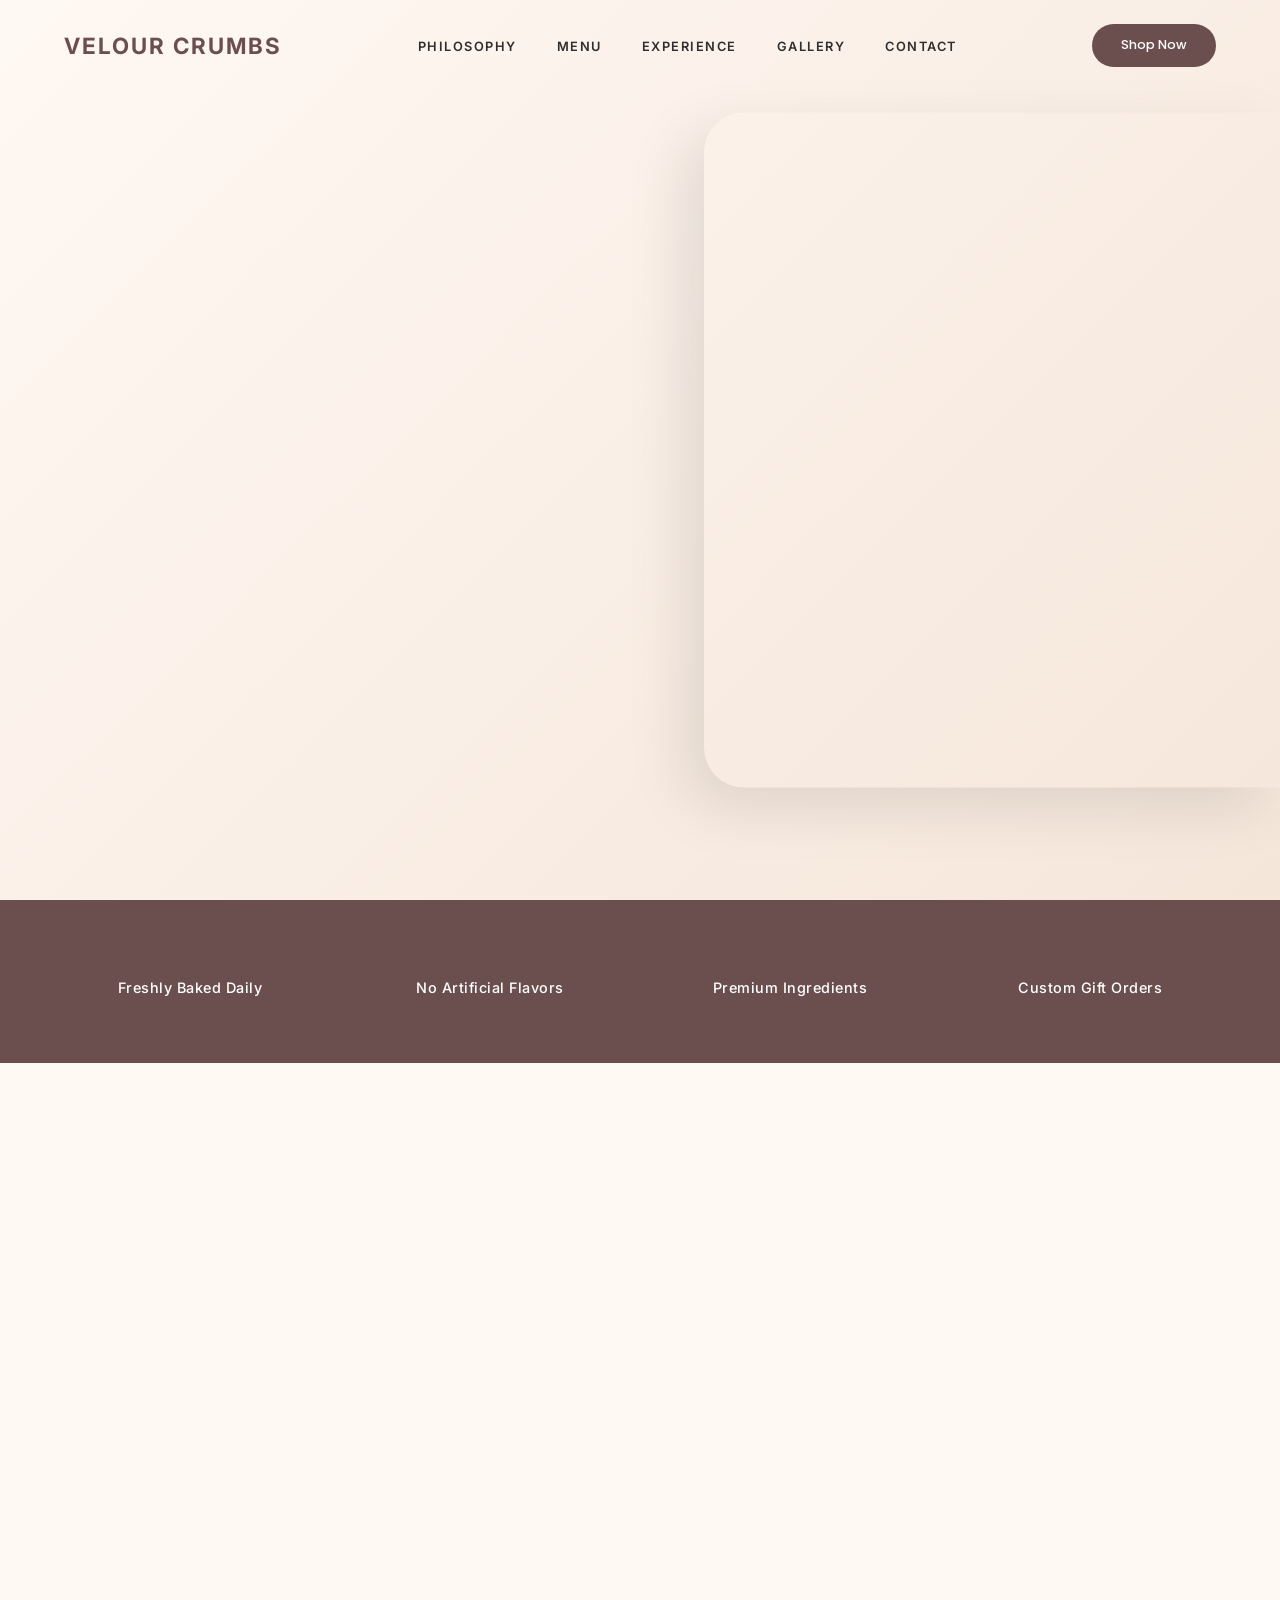
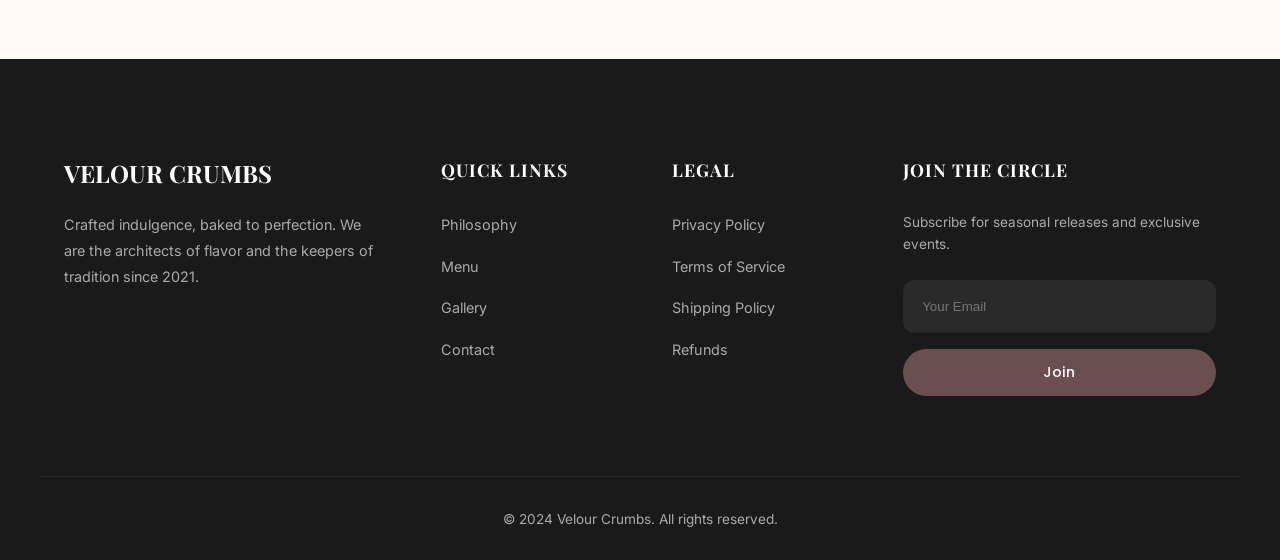
==== commit dd4644c3: "Update index.html" ====
--- a/index.html
+++ b/index.html
@@ -40,12 +40,23 @@
             overflow-x: hidden;
         }
 
-        h1, h2, h3, .luxury-serif {
+        h1, h2, h3, h4, .luxury-serif {
             font-family: 'Playfair Display', serif;
             font-weight: 700;
-        }
-
-        /* --- Scroll Progress Bar --- */
+            line-height: 1.2;
+        }
+
+        /* --- Global Layout --- */
+        .container {
+            max-width: 1200px;
+            margin: 0 auto;
+            padding: 0 1.5rem;
+        }
+
+        .section-padding {
+            padding: 120px 0;
+        }
+
         #scroll-progress {
             position: fixed;
             top: 0;
@@ -56,17 +67,6 @@
             z-index: 1001;
         }
 
-        /* --- Utility Classes --- */
-        .container {
-            max-width: 1200px;
-            margin: 0 auto;
-            padding: 0 2rem;
-        }
-
-        .section-padding {
-            padding: 100px 0;
-        }
-
         .reveal {
             opacity: 0;
             transform: translateY(30px);
@@ -79,7 +79,9 @@
         }
 
         .btn {
-            display: inline-block;
+            display: inline-flex;
+            align-items: center;
+            justify-content: center;
             padding: 1rem 2.5rem;
             border-radius: 50px;
             text-decoration: none;
@@ -89,6 +91,7 @@
             transition: var(--transition);
             cursor: pointer;
             border: none;
+            text-align: center;
         }
 
         .btn-primary {
@@ -116,6 +119,7 @@
         nav {
             position: fixed;
             top: 0;
+            left: 0;
             width: 100%;
             z-index: 1000;
             transition: var(--transition);
@@ -123,9 +127,9 @@
         }
 
         nav.scrolled {
-            background: rgba(255, 248, 243, 0.85);
-            backdrop-filter: blur(10px);
-            padding: 1rem 0;
+            background: rgba(255, 248, 243, 0.9);
+            backdrop-filter: blur(12px);
+            padding: 0.8rem 0;
             box-shadow: 0 5px 20px rgba(0,0,0,0.05);
         }
 
@@ -136,10 +140,11 @@
         }
 
         .logo {
-            font-size: 1.5rem;
+            font-size: 1.4rem;
             color: var(--highlight);
             text-decoration: none;
-            letter-spacing: 1px;
+            letter-spacing: 2px;
+            font-weight: 700;
         }
 
         .nav-links {
@@ -151,10 +156,10 @@
         .nav-links a {
             text-decoration: none;
             color: var(--text-primary);
-            font-size: 0.85rem;
+            font-size: 0.8rem;
             text-transform: uppercase;
-            letter-spacing: 1px;
-            font-weight: 500;
+            letter-spacing: 1.5px;
+            font-weight: 600;
             transition: color 0.3s;
         }
 
@@ -164,25 +169,25 @@
 
         /* --- Hero --- */
         .hero {
-            height: 100vh;
+            min-height: 100vh;
             display: flex;
             align-items: center;
             position: relative;
             overflow: hidden;
             background: linear-gradient(135deg, #FFF8F3 0%, #F5E6DA 100%);
+            padding-top: 80px;
         }
 
         .hero-content {
-            max-width: 650px;
+            width: 100%;
+            max-width: 600px;
             position: relative;
             z-index: 2;
         }
 
         .hero h1 {
-            font-size: clamp(3rem, 8vw, 5rem);
-            line-height: 1.1;
+            font-size: clamp(2.5rem, 8vw, 4.5rem);
             margin-bottom: 1.5rem;
-            color: var(--text-primary);
         }
 
         .hero p {
@@ -192,196 +197,137 @@
             max-width: 500px;
         }
 
+        .hero-btns {
+            display: flex;
+            gap: 1.5rem;
+            flex-wrap: wrap;
+        }
+
         .hero-stats {
             display: flex;
-            gap: 2rem;
-            margin-top: 3rem;
+            gap: 3rem;
+            margin-top: 4rem;
             border-top: 1px solid var(--accent-color);
             padding-top: 2rem;
         }
 
         .stat-item span {
             display: block;
+            font-size: 1.5rem;
             font-weight: 700;
             color: var(--highlight);
+            font-family: 'Playfair Display', serif;
         }
 
         .stat-item small {
-            font-size: 0.8rem;
+            font-size: 0.75rem;
             color: var(--text-muted);
+            text-transform: uppercase;
+            letter-spacing: 1px;
         }
 
         .hero-image {
             position: absolute;
-            right: -10%;
+            right: 0;
             top: 50%;
             transform: translateY(-50%);
-            width: 50%;
-            height: 80%;
+            width: 45%;
+            height: 75%;
             background: url('https://images.unsplash.com/photo-1555507036-ab1f4038808a?auto=format&fit=crop&q=80&w=1000') center/cover;
             border-radius: 40px 0 0 40px;
             box-shadow: -20px 20px 60px rgba(0,0,0,0.1);
-        }
-
-        .floating-blob {
-            position: absolute;
-            width: 400px;
-            height: 400px;
-            background: var(--accent-color);
-            filter: blur(80px);
-            border-radius: 50%;
-            z-index: 1;
-            opacity: 0.4;
-            animation: float 20s infinite alternate;
-        }
-
-        @keyframes float {
-            from { transform: translate(0, 0); }
-            to { transform: translate(100px, 50px); }
         }
 
         /* --- Trust Strip --- */
         .trust-strip {
             background-color: var(--highlight);
             color: var(--white);
-            padding: 3rem 0;
+            padding: 4rem 0;
         }
 
         .trust-grid {
             display: grid;
             grid-template-columns: repeat(auto-fit, minmax(200px, 1fr));
-            gap: 2rem;
+            gap: 3rem;
             text-align: center;
-        }
-
-        .trust-item i {
-            margin-bottom: 1rem;
-            opacity: 0.9;
-        }
-
-        .trust-item p {
-            font-size: 0.9rem;
-            font-weight: 500;
-        }
+            align-items: start;
+        }
+
+        .trust-item {
+            display: flex;
+            flex-direction: column;
+            align-items: center;
+            gap: 0.75rem;
+        }
+
+        .trust-item i { opacity: 0.9; }
+        .trust-item p { font-size: 0.9rem; font-weight: 500; letter-spacing: 0.5px; }
 
         /* --- About Section --- */
         .about-grid {
             display: grid;
             grid-template-columns: 1fr 1fr;
-            gap: 5rem;
+            gap: 6rem;
             align-items: center;
         }
 
         .about-image {
             height: 600px;
             background: url('https://images.unsplash.com/photo-1488477181946-6428a0291777?auto=format&fit=crop&q=80&w=800') center/cover;
-            border-radius: 20px;
+            border-radius: 24px;
             position: relative;
         }
 
         .about-image::after {
             content: '';
             position: absolute;
-            top: 30px;
-            left: -30px;
+            top: 20px;
+            left: -20px;
             width: 100%;
             height: 100%;
             border: 2px solid var(--accent-color);
-            border-radius: 20px;
+            border-radius: 24px;
             z-index: -1;
         }
 
-        .about h2 {
-            font-size: 3rem;
-            margin-bottom: 2rem;
-        }
-
-        .about p {
-            margin-bottom: 1.5rem;
-            color: var(--text-muted);
-            font-size: 1.05rem;
-        }
+        .about h2 { font-size: 3rem; margin-bottom: 2rem; }
+        .about p { margin-bottom: 1.5rem; color: var(--text-muted); font-size: 1.05rem; }
 
         /* --- Stats Animated --- */
         .stats-banner {
             background-color: var(--secondary-bg);
-            padding: 6rem 0;
+            padding: 80px 0;
             text-align: center;
         }
 
         .stats-flex {
-            display: flex;
-            justify-content: space-around;
-            flex-wrap: wrap;
+            display: grid;
+            grid-template-columns: repeat(auto-fit, minmax(200px, 1fr));
             gap: 3rem;
         }
 
-        .stat-card h3 {
-            font-size: 3.5rem;
-            color: var(--highlight);
-            margin-bottom: 0.5rem;
-        }
-
-        .stat-card p {
-            font-weight: 600;
-            text-transform: uppercase;
-            letter-spacing: 2px;
-            font-size: 0.8rem;
-        }
+        .stat-card h3 { font-size: 3.5rem; color: var(--highlight); margin-bottom: 0.5rem; }
+        .stat-card p { font-weight: 600; text-transform: uppercase; letter-spacing: 2px; font-size: 0.75rem; color: var(--text-muted); }
 
         /* --- Menu Section --- */
-        .section-header {
-            text-align: center;
-            max-width: 700px;
-            margin: 0 auto 4rem;
-        }
-
-        .section-header h2 {
-            font-size: 3rem;
-            margin-bottom: 1rem;
-        }
-
-        .filter-container {
-            display: flex;
-            justify-content: center;
-            gap: 1.5rem;
-            margin-bottom: 3rem;
-        }
-
+        .section-header { text-align: center; max-width: 700px; margin: 0 auto 4rem; }
+        .section-header h2 { font-size: 3.5rem; margin-bottom: 1rem; }
+
+        .filter-container { display: flex; justify-content: center; flex-wrap: wrap; gap: 1rem; margin-bottom: 4rem; }
         .filter-btn {
             background: none;
-            border: none;
+            border: 1px solid transparent;
             font-family: 'Poppins', sans-serif;
-            font-size: 0.9rem;
+            font-size: 0.85rem;
             text-transform: uppercase;
-            letter-spacing: 1px;
+            letter-spacing: 1.5px;
             cursor: pointer;
-            padding: 0.5rem 1rem;
+            padding: 0.6rem 1.5rem;
             color: var(--text-muted);
             transition: var(--transition);
-            position: relative;
-        }
-
-        .filter-btn::after {
-            content: '';
-            position: absolute;
-            bottom: 0;
-            left: 50%;
-            width: 0;
-            height: 2px;
-            background: var(--highlight);
-            transition: var(--transition);
-            transform: translateX(-50%);
-        }
-
-        .filter-btn.active {
-            color: var(--highlight);
-            font-weight: 600;
-        }
-
-        .filter-btn.active::after {
-            width: 100%;
-        }
+            border-radius: 30px;
+        }
+        .filter-btn.active { background: var(--highlight); color: var(--white); }
 
         .menu-grid {
             display: grid;
@@ -391,286 +337,106 @@
 
         .menu-item {
             background: var(--white);
-            border-radius: 15px;
+            border-radius: 20px;
             overflow: hidden;
             transition: var(--transition);
             box-shadow: 0 10px 30px rgba(0,0,0,0.03);
-        }
-
-        .menu-item:hover {
-            transform: translateY(-10px);
-            box-shadow: 0 20px 40px rgba(0,0,0,0.08);
-        }
-
-        .menu-img {
-            height: 250px;
-            background-size: cover;
-            background-position: center;
-        }
-
-        .menu-info {
-            padding: 1.5rem;
-        }
-
-        .menu-info h4 {
-            font-size: 1.25rem;
-            margin-bottom: 0.5rem;
             display: flex;
-            justify-content: space-between;
-            align-items: center;
-        }
-
-        .price {
-            font-family: 'Inter', sans-serif;
-            font-weight: 400;
-            font-size: 1rem;
-            color: var(--highlight);
-        }
-
-        .menu-info p {
-            font-size: 0.9rem;
-            color: var(--text-muted);
-        }
+            flex-direction: column;
+            height: 100%;
+        }
+
+        .menu-item:hover { transform: translateY(-10px); box-shadow: 0 20px 40px rgba(0,0,0,0.08); }
+        .menu-img { height: 260px; background-size: cover; background-position: center; width: 100%; }
+        .menu-info { padding: 1.8rem; flex-grow: 1; display: flex; flex-direction: column; }
+        .menu-title-row { display: flex; justify-content: space-between; align-items: baseline; margin-bottom: 0.75rem; gap: 1rem; }
+        .menu-info h4 { font-size: 1.2rem; }
+        .price { font-family: 'Inter', sans-serif; font-weight: 600; color: var(--highlight); white-space: nowrap; }
+        .menu-info p { font-size: 0.9rem; color: var(--text-muted); line-height: 1.5; }
 
         /* --- Experience Section --- */
-        .experience {
-            background: var(--accent-color);
-            position: relative;
-            overflow: hidden;
-        }
-
-        .experience-content {
-            display: grid;
-            grid-template-columns: 1fr 1fr;
-            gap: 4rem;
-            align-items: center;
-        }
-
-        .exp-list {
-            list-style: none;
-        }
-
-        .exp-list li {
-            margin-bottom: 2rem;
-            display: flex;
-            gap: 1.5rem;
-        }
-
+        .experience { background: var(--accent-color); }
+        .experience-content { display: grid; grid-template-columns: 1fr 1fr; gap: 5rem; align-items: center; }
+        .exp-list { list-style: none; margin-top: 2rem; }
+        .exp-list li { margin-bottom: 2rem; display: flex; gap: 1.5rem; align-items: flex-start; }
         .exp-icon {
-            width: 50px;
-            height: 50px;
-            background: var(--white);
-            border-radius: 50%;
-            display: flex;
-            align-items: center;
-            justify-content: center;
-            flex-shrink: 0;
-            color: var(--highlight);
+            width: 52px; height: 52px; background: var(--white); border-radius: 14px;
+            display: flex; align-items: center; justify-content: center; flex-shrink: 0;
+            color: var(--highlight); box-shadow: 0 8px 20px rgba(0,0,0,0.05);
         }
 
         /* --- Gallery --- */
-        .gallery-grid {
-            display: grid;
-            grid-template-columns: repeat(4, 1fr);
-            grid-template-rows: repeat(2, 300px);
-            gap: 1rem;
-        }
-
-        .gallery-item {
-            position: relative;
-            overflow: hidden;
-            border-radius: 10px;
-            cursor: pointer;
-        }
-
-        .gallery-item img {
-            width: 100%;
-            height: 100%;
-            object-fit: cover;
-            transition: var(--transition);
-        }
-
-        .gallery-item:hover img {
-            transform: scale(1.1);
-        }
-
+        .gallery-grid { display: grid; grid-template-columns: repeat(4, 1fr); grid-template-rows: repeat(2, 300px); gap: 1rem; }
+        .gallery-item { position: relative; overflow: hidden; border-radius: 12px; cursor: pointer; }
+        .gallery-item img { width: 100%; height: 100%; object-fit: cover; transition: var(--transition); }
+        .gallery-item:hover img { transform: scale(1.08); }
         .gallery-item:nth-child(1) { grid-column: span 2; }
         .gallery-item:nth-child(4) { grid-row: span 2; }
 
+        /* --- Testimonials --- */
+        .testimonials { background: var(--secondary-bg); }
+        .testimonial-slider { display: grid; grid-template-columns: repeat(auto-fit, minmax(320px, 1fr)); gap: 2rem; }
+        .testi-card { background: var(--white); padding: 3rem; border-radius: 24px; display: flex; flex-direction: column; }
+        .testi-card i { color: var(--accent-color); margin-bottom: 1.5rem; }
+        .testi-card p { font-style: italic; margin-bottom: 2rem; flex-grow: 1; font-size: 1rem; line-height: 1.7; }
+        .testi-user h5 { font-family: 'Poppins', sans-serif; font-weight: 600; font-size: 1rem; }
+        .testi-user span { font-size: 0.8rem; color: var(--text-muted); text-transform: uppercase; letter-spacing: 1px; }
+
+        /* --- How It Works --- */
+        .how-grid { display: grid; grid-template-columns: repeat(auto-fit, minmax(220px, 1fr)); gap: 3rem; text-align: center; }
+        .how-item { display: flex; flex-direction: column; align-items: center; gap: 1rem; }
+        .how-item h4 { margin-top: 0.5rem; font-size: 1.4rem; }
+
+        /* --- Contact --- */
+        .contact-container { display: grid; grid-template-columns: 1fr 1.2fr; gap: 6rem; align-items: start; }
+        .contact-info h3 { font-size: 3rem; margin-bottom: 1.5rem; }
+        .info-link { display: flex; align-items: center; gap: 1.2rem; margin-bottom: 1.5rem; text-decoration: none; color: var(--text-primary); transition: 0.3s; }
+        .info-link:hover { color: var(--highlight); }
+        
+        .contact-form { background: var(--white); padding: 3rem; border-radius: 24px; box-shadow: 0 20px 50px rgba(0,0,0,0.05); }
+        .form-group { margin-bottom: 1.5rem; }
+        .form-group input, .form-group textarea {
+            width: 100%; padding: 1.2rem; border: 1px solid #eee; background: #fafafa;
+            border-radius: 12px; font-family: inherit; font-size: 0.95rem; transition: 0.3s;
+        }
+        .form-group input:focus, .form-group textarea:focus { border-color: var(--highlight); outline: none; background: #fff; }
+
+        /* --- Footer --- */
+        footer { background: #1a1a1a; color: #aaa; padding: 100px 0 30px; }
+        .footer-grid { display: grid; grid-template-columns: 1.5fr 0.8fr 0.8fr 1.5fr; gap: 4rem; margin-bottom: 5rem; }
+        .footer-col h4 { color: var(--white); margin-bottom: 2rem; font-size: 1.1rem; text-transform: uppercase; letter-spacing: 1px; }
+        .footer-col ul { list-style: none; }
+        .footer-col ul li { margin-bottom: 1rem; }
+        .footer-col a { color: inherit; text-decoration: none; transition: 0.3s; font-size: 0.9rem; }
+        .footer-col a:hover { color: var(--white); }
+        .newsletter input { padding: 1.2rem; width: 100%; border: none; border-radius: 12px; margin-bottom: 1rem; background: #2a2a2a; color: #fff; }
+        .copyright { text-align: center; border-top: 1px solid #2a2a2a; padding-top: 2rem; font-size: 0.85rem; }
+
         /* --- Lightbox --- */
         #lightbox {
-            position: fixed;
-            top: 0;
-            left: 0;
-            width: 100%;
-            height: 100%;
-            background: rgba(0,0,0,0.9);
-            z-index: 2000;
-            display: none;
-            justify-content: center;
-            align-items: center;
-            padding: 2rem;
-        }
-
-        #lightbox img {
-            max-width: 90%;
-            max-height: 90%;
-            box-shadow: 0 0 50px rgba(0,0,0,0.5);
-        }
-
-        /* --- Testimonials --- */
-        .testimonials {
-            background: var(--secondary-bg);
-        }
-
-        .testimonial-slider {
-            display: grid;
-            grid-template-columns: repeat(auto-fit, minmax(300px, 1fr));
-            gap: 2rem;
-        }
-
-        .testi-card {
-            background: var(--white);
-            padding: 2.5rem;
-            border-radius: 20px;
-            position: relative;
-        }
-
-        .testi-card i {
-            color: var(--accent-color);
-            margin-bottom: 1rem;
-        }
-
-        .testi-card p {
-            font-style: italic;
-            margin-bottom: 1.5rem;
-        }
-
-        .testi-user h5 {
-            font-family: 'Poppins', sans-serif;
-            font-weight: 600;
-        }
-
-        .testi-user span {
-            font-size: 0.8rem;
-            color: var(--text-muted);
-        }
-
-        /* --- How It Works --- */
-        .how-grid {
-            display: grid;
-            grid-template-columns: repeat(4, 1fr);
-            gap: 2rem;
-            text-align: center;
-            position: relative;
-        }
-
-        .how-item h4 {
-            margin: 1.5rem 0 0.5rem;
-        }
-
-        /* --- Contact --- */
-        .contact-container {
-            display: grid;
-            grid-template-columns: 1fr 1.5fr;
-            gap: 4rem;
-        }
-
-        .contact-info h3 {
-            font-size: 2.5rem;
-            margin-bottom: 2rem;
-        }
-
-        .info-link {
-            display: flex;
-            align-items: center;
-            gap: 1rem;
-            margin-bottom: 1.5rem;
-            text-decoration: none;
-            color: var(--text-primary);
-        }
-
-        .form-group {
-            margin-bottom: 1.5rem;
-        }
-
-        .form-group input, .form-group textarea {
-            width: 100%;
-            padding: 1rem;
-            border: 1px solid var(--accent-color);
-            background: var(--white);
-            border-radius: 8px;
-            font-family: inherit;
-        }
-
-        /* --- Footer --- */
-        footer {
-            background: #1a1a1a;
-            color: #d1d1d1;
-            padding: 80px 0 20px;
-        }
-
-        .footer-grid {
-            display: grid;
-            grid-template-columns: 1.5fr 1fr 1fr 1.5fr;
-            gap: 4rem;
-            margin-bottom: 4rem;
-        }
-
-        .footer-col h4 {
-            color: var(--white);
-            margin-bottom: 1.5rem;
-        }
-
-        .footer-col ul {
-            list-style: none;
-        }
-
-        .footer-col ul li {
-            margin-bottom: 0.8rem;
-        }
-
-        .footer-col a {
-            color: inherit;
-            text-decoration: none;
-            transition: 0.3s;
-        }
-
-        .footer-col a:hover {
-            color: var(--accent-color);
-        }
-
-        .newsletter input {
-            padding: 0.8rem;
-            width: 100%;
-            border: none;
-            border-radius: 5px;
-            margin-bottom: 1rem;
-        }
-
-        .copyright {
-            text-align: center;
-            border-top: 1px solid #333;
-            padding-top: 2rem;
-            font-size: 0.8rem;
-        }
-
-        /* Responsive */
-        @media (max-width: 992px) {
+            position: fixed; top: 0; left: 0; width: 100%; height: 100%; background: rgba(0,0,0,0.95);
+            z-index: 2000; display: none; justify-content: center; align-items: center; padding: 2rem;
+        }
+        #lightbox img { max-width: 90%; max-height: 85%; object-fit: contain; border-radius: 8px; }
+
+        /* --- Mobile Responsiveness --- */
+        @media (max-width: 1024px) {
             .hero-image { display: none; }
-            .hero-content { max-width: 100%; text-align: center; margin: 0 auto; }
-            .hero-stats { justify-content: center; }
-            .about-grid, .experience-content, .contact-container, .footer-grid {
-                grid-template-columns: 1fr;
-            }
+            .hero-content { max-width: 100%; text-align: center; margin: 0 auto; display: flex; flex-direction: column; align-items: center; }
+            .hero-btns { justify-content: center; }
+            .hero-stats { justify-content: center; gap: 2rem; }
+            .about-grid, .experience-content, .contact-container, .footer-grid { grid-template-columns: 1fr; gap: 4rem; }
+            .about-image { height: 450px; }
             .nav-links { display: none; }
-            .gallery-grid { grid-template-columns: repeat(2, 1fr); }
-            .how-grid { grid-template-columns: repeat(2, 1fr); }
-        }
-
-        @media (max-width: 600px) {
-            .gallery-grid, .how-grid { grid-template-columns: 1fr; }
-            .section-header h2 { font-size: 2rem; }
+        }
+
+        @media (max-width: 768px) {
+            .section-padding { padding: 80px 0; }
+            .section-header h2, .about h2, .contact-info h3 { font-size: 2.5rem; }
+            .gallery-grid { grid-template-columns: repeat(2, 1fr); grid-template-rows: repeat(4, 200px); }
+            .gallery-item:nth-child(1) { grid-column: span 2; }
+            .gallery-item:nth-child(4) { grid-row: span 1; grid-column: span 2; }
+            .footer-grid { text-align: center; }
         }
     </style>
 </head>
@@ -680,7 +446,7 @@
 
     <nav id="navbar">
         <div class="container nav-content">
-            <a href="#" class="logo h3">VELOUR CRUMBS</a>
+            <a href="#" class="logo">VELOUR CRUMBS</a>
             <ul class="nav-links">
                 <li><a href="#about">Philosophy</a></li>
                 <li><a href="#menu">Menu</a></li>
@@ -688,18 +454,17 @@
                 <li><a href="#gallery">Gallery</a></li>
                 <li><a href="#contact">Contact</a></li>
             </ul>
-            <a href="#menu" class="btn btn-primary" style="padding: 0.6rem 1.5rem;">Order Now</a>
+            <a href="#menu" class="btn btn-primary" style="padding: 0.7rem 1.8rem; font-size: 0.8rem;">Shop Now</a>
         </div>
     </nav>
 
     <!-- Hero -->
     <section class="hero">
-        <div class="floating-blob" style="top: 10%; left: -5%;"></div>
-        <div class="container hero-content">
-            <div class="reveal">
-                <h1>Where Every Crumb <br><i class="luxury-serif" style="font-weight: 400;">Tells a Story</i></h1>
+        <div class="container">
+            <div class="hero-content reveal">
+                <h1>Where Every Crumb <br><span style="font-weight: 400; font-style: italic;">Tells a Story</span></h1>
                 <p>At Velour Crumbs, we believe desserts should do more than satisfy a craving — they should create a lasting memory of elegance.</p>
-                <div style="display: flex; gap: 1rem;">
+                <div class="hero-btns">
                     <a href="#menu" class="btn btn-primary">Explore Menu</a>
                     <a href="#about" class="btn btn-outline">Our Story</a>
                 </div>
@@ -714,7 +479,7 @@
                     </div>
                     <div class="stat-item">
                         <span>100%</span>
-                        <small>Organic Ingredients</small>
+                        <small>Organic</small>
                     </div>
                 </div>
             </div>
@@ -726,19 +491,19 @@
     <div class="trust-strip">
         <div class="container trust-grid">
             <div class="trust-item">
-                <i data-lucide="clock"></i>
+                <i data-lucide="clock" size="28"></i>
                 <p>Freshly Baked Daily</p>
             </div>
             <div class="trust-item">
-                <i data-lucide="shield-check"></i>
+                <i data-lucide="shield-check" size="28"></i>
                 <p>No Artificial Flavors</p>
             </div>
             <div class="trust-item">
-                <i data-lucide="award"></i>
+                <i data-lucide="award" size="28"></i>
                 <p>Premium Ingredients</p>
             </div>
             <div class="trust-item">
-                <i data-lucide="package"></i>
+                <i data-lucide="package" size="28"></i>
                 <p>Custom Gift Orders</p>
             </div>
         </div>
@@ -749,11 +514,11 @@
         <div class="container about-grid">
             <div class="about-image reveal"></div>
             <div class="about-text reveal">
-                <h2 class="luxury-serif">The Philosophy Behind <br>Velour Crumbs</h2>
+                <h2>The Philosophy Behind <br>Velour Crumbs</h2>
                 <p>Velour Crumbs was built on a simple belief — that true quality cannot be rushed. In a world of mass production, we choose the path of patience and precision.</p>
                 <p>Every pastry, loaf, and cake is handcrafted to deliver elegance in every bite. Our recipes are developed with scientific accuracy, yet flavored with human emotion.</p>
-                <p>We don’t just bake for taste — we bake for texture, for the aroma that fills a room, and for the joy of a shared moment. From the first glance at our packaging to the final lingering note of cocoa, every detail is designed to feel premium.</p>
-                <a href="#contact" class="btn btn-outline" style="margin-top: 1rem;">Visit Our Boutique</a>
+                <p>We don’t just bake for taste — we bake for texture, for the aroma that fills a room, and for the joy of a shared moment. From the first glance to the final bite, every detail is designed to feel premium.</p>
+                <a href="#contact" class="btn btn-outline" style="margin-top: 1.5rem;">Visit Our Boutique</a>
             </div>
         </div>
     </section>
@@ -784,7 +549,7 @@
     <section id="menu" class="section-padding">
         <div class="container">
             <div class="section-header reveal">
-                <h2 class="luxury-serif">Curated Collections</h2>
+                <h2>Curated Collections</h2>
                 <p>Hand-picked delights, baked with the finest ingredients sourced globally.</p>
             </div>
 
@@ -796,7 +561,7 @@
             </div>
 
             <div class="menu-grid" id="menu-items">
-                <!-- Items will be injected by JS -->
+                <!-- Items Injected by JS -->
             </div>
         </div>
     </section>
@@ -805,34 +570,34 @@
     <section id="experience" class="section-padding experience">
         <div class="container experience-content">
             <div class="reveal">
-                <h2 class="luxury-serif" style="font-size: 3rem; margin-bottom: 2rem;">More Than Desserts — <br>An Experience</h2>
-                <p style="margin-bottom: 2.5rem;">We've redefined what it means to indulge. It’s not just about the sugar; it’s about the ceremony of the first bite.</p>
+                <h2 style="font-size: 3rem; margin-bottom: 2rem;">More Than Desserts — <br>An Experience</h2>
+                <p style="margin-bottom: 2.5rem; font-size: 1.1rem; opacity: 0.8;">We've redefined what it means to indulge. It’s not just about the sugar; it’s about the ceremony of the first bite.</p>
                 <ul class="exp-list">
                     <li>
                         <div class="exp-icon"><i data-lucide="sparkles"></i></div>
                         <div>
-                            <h4 class="luxury-serif">Perfect for Celebrations</h4>
-                            <p>From intimate anniversaries to grand galas.</p>
+                            <h4 style="font-size: 1.3rem; margin-bottom: 0.3rem;">Perfect for Celebrations</h4>
+                            <p style="font-size: 0.95rem; opacity: 0.85;">From intimate anniversaries to grand galas.</p>
                         </div>
                     </li>
                     <li>
                         <div class="exp-icon"><i data-lucide="gift"></i></div>
                         <div>
-                            <h4 class="luxury-serif">Thoughtful Gifting</h4>
-                            <p>Signature velvet boxes that speak volumes.</p>
+                            <h4 style="font-size: 1.3rem; margin-bottom: 0.3rem;">Thoughtful Gifting</h4>
+                            <p style="font-size: 0.95rem; opacity: 0.85;">Signature velvet boxes that speak volumes.</p>
                         </div>
                     </li>
                     <li>
                         <div class="exp-icon"><i data-lucide="palette"></i></div>
                         <div>
-                            <h4 class="luxury-serif">Custom Artistry</h4>
-                            <p>Bespoke designs tailored to your vision.</p>
+                            <h4 style="font-size: 1.3rem; margin-bottom: 0.3rem;">Custom Artistry</h4>
+                            <p style="font-size: 0.95rem; opacity: 0.85;">Bespoke designs tailored to your vision.</p>
                         </div>
                     </li>
                 </ul>
             </div>
-            <div class="reveal">
-                <img src="https://images.unsplash.com/photo-1513201099705-a9746e1e201f?auto=format&fit=crop&q=80&w=800" alt="Experience" style="width: 100%; border-radius: 20px; box-shadow: 20px 20px 0 var(--highlight);">
+            <div class="reveal" style="text-align: center;">
+                <img src="https://images.unsplash.com/photo-1513201099705-a9746e1e201f?auto=format&fit=crop&q=80&w=800" alt="Experience" style="width: 100%; max-width: 500px; border-radius: 24px; box-shadow: 20px 20px 0 var(--highlight);">
             </div>
         </div>
     </section>
@@ -841,7 +606,7 @@
     <section id="gallery" class="section-padding">
         <div class="container">
             <div class="section-header reveal">
-                <h2 class="luxury-serif">The Gallery</h2>
+                <h2>The Gallery</h2>
                 <p>Visual poetry in every layer and every crust.</p>
             </div>
             <div class="gallery-grid reveal">
@@ -859,28 +624,28 @@
     <section class="section-padding testimonials">
         <div class="container">
             <div class="section-header reveal">
-                <h2 class="luxury-serif">Kind Words</h2>
+                <h2>Kind Words</h2>
             </div>
             <div class="testimonial-slider">
                 <div class="testi-card reveal">
-                    <i data-lucide="quote"></i>
-                    <p>"The Biscoff Caramel Cake is a masterclass in balance. Not too sweet, perfectly textured. The packaging felt like I was opening a piece of jewelry."</p>
+                    <i data-lucide="quote" size="40"></i>
+                    <p>"The Biscoff Caramel Cake is a masterclass in balance. Not too sweet, perfectly textured. The packaging felt like I was opening a piece of fine jewelry."</p>
                     <div class="testi-user">
                         <h5>Aria Chen</h5>
                         <span>Food Critic</span>
                     </div>
                 </div>
                 <div class="testi-card reveal">
-                    <i data-lucide="quote"></i>
-                    <p>"Velour Crumbs handled our wedding cake with such grace. It wasn't just a dessert; it was the centerpiece of our evening."</p>
+                    <i data-lucide="quote" size="40"></i>
+                    <p>"Velour Crumbs handled our wedding cake with such grace. It wasn't just a dessert; it was the centerpiece of our evening. Truly unforgettable."</p>
                     <div class="testi-user">
                         <h5>Marcus Thorne</h5>
                         <span>Gifting Specialist</span>
                     </div>
                 </div>
                 <div class="testi-card reveal">
-                    <i data-lucide="quote"></i>
-                    <p>"Every time I order, the quality is consistent. The sourdough has that perfect crust that only true craft can produce."</p>
+                    <i data-lucide="quote" size="40"></i>
+                    <p>"Every time I order, the quality is consistent. The sourdough has that perfect crust that only true craft and patience can produce."</p>
                     <div class="testi-user">
                         <h5>Elena Rodriguez</h5>
                         <span>Pastry Enthusiast</span>
@@ -894,28 +659,36 @@
     <section class="section-padding">
         <div class="container">
             <div class="section-header reveal">
-                <h2 class="luxury-serif">Ordering Made Simple</h2>
+                <h2>Ordering Made Simple</h2>
             </div>
             <div class="how-grid reveal">
                 <div class="how-item">
-                    <i data-lucide="search" size="40"></i>
+                    <div class="exp-icon" style="background: var(--secondary-bg); width: 80px; height: 80px; border-radius: 50%;">
+                        <i data-lucide="search" size="32"></i>
+                    </div>
                     <h4>Browse Menu</h4>
-                    <p>Explore our seasonal curations online.</p>
+                    <p style="font-size: 0.9rem; color: var(--text-muted);">Explore our seasonal curations online.</p>
                 </div>
                 <div class="how-item">
-                    <i data-lucide="mouse-pointer-2" size="40"></i>
+                    <div class="exp-icon" style="background: var(--secondary-bg); width: 80px; height: 80px; border-radius: 50%;">
+                        <i data-lucide="mouse-pointer-2" size="32"></i>
+                    </div>
                     <h4>Select Favorites</h4>
-                    <p>Choose your treats and custom options.</p>
+                    <p style="font-size: 0.9rem; color: var(--text-muted);">Choose treats and custom options.</p>
                 </div>
                 <div class="how-item">
-                    <i data-lucide="credit-card" size="40"></i>
+                    <div class="exp-icon" style="background: var(--secondary-bg); width: 80px; height: 80px; border-radius: 50%;">
+                        <i data-lucide="credit-card" size="32"></i>
+                    </div>
                     <h4>Place Order</h4>
-                    <p>Secure checkout with real-time tracking.</p>
+                    <p style="font-size: 0.9rem; color: var(--text-muted);">Secure checkout with real-time tracking.</p>
                 </div>
                 <div class="how-item">
-                    <i data-lucide="truck" size="40"></i>
+                    <div class="exp-icon" style="background: var(--secondary-bg); width: 80px; height: 80px; border-radius: 50%;">
+                        <i data-lucide="truck" size="32"></i>
+                    </div>
                     <h4>Enjoy Fresh</h4>
-                    <p>Hand-delivered to your doorstep in hours.</p>
+                    <p style="font-size: 0.9rem; color: var(--text-muted);">Hand-delivered fresh to your door.</p>
                 </div>
             </div>
         </div>
@@ -925,17 +698,17 @@
     <section id="contact" class="section-padding">
         <div class="container contact-container">
             <div class="contact-info reveal">
-                <h2 class="luxury-serif">Get in Touch</h2>
-                <p style="margin-bottom: 2rem;">Visit our boutique or reach out for custom orders and events.</p>
+                <h3>Get in Touch</h3>
+                <p style="margin-bottom: 3rem; color: var(--text-muted);">Visit our boutique or reach out for custom orders and events. We respond to all inquiries within 24 hours.</p>
                 
-                <a href="#" class="info-link"><i data-lucide="map-pin"></i> 124 Pastry Lane, Velvet District</a>
-                <a href="tel:+1234567890" class="info-link"><i data-lucide="phone"></i> +1 (234) 567-890</a>
-                <a href="mailto:hello@velourcrumbs.com" class="info-link"><i data-lucide="mail"></i> hello@velourcrumbs.com</a>
+                <a href="#" class="info-link"><i data-lucide="map-pin" size="20" style="color: var(--highlight);"></i> 124 Pastry Lane, Velvet District</a>
+                <a href="tel:+1234567890" class="info-link"><i data-lucide="phone" size="20" style="color: var(--highlight);"></i> +1 (234) 567-890</a>
+                <a href="mailto:hello@velourcrumbs.com" class="info-link"><i data-lucide="mail" size="20" style="color: var(--highlight);"></i> hello@velourcrumbs.com</a>
                 
-                <div style="margin-top: 2rem;">
-                    <h4 class="luxury-serif">Hours</h4>
-                    <p>Mon - Sat: 08:00 AM - 08:00 PM</p>
-                    <p>Sunday: 09:00 AM - 04:00 PM</p>
+                <div style="margin-top: 3.5rem;">
+                    <h4 class="luxury-serif" style="margin-bottom: 1rem;">Hours</h4>
+                    <p style="font-size: 0.95rem; color: var(--text-muted);">Mon - Sat: 08:00 AM - 08:00 PM</p>
+                    <p style="font-size: 0.95rem; color: var(--text-muted);">Sunday: 09:00 AM - 04:00 PM</p>
                 </div>
             </div>
             
@@ -947,59 +720,49 @@
                     <input type="email" placeholder="Email Address" required>
                 </div>
                 <div class="form-group">
-                    <textarea rows="5" placeholder="Your Message or Order Details" required></textarea>
-                </div>
-                <button type="submit" class="btn btn-primary w-full">Send Inquiry</button>
+                    <textarea rows="5" placeholder="How can we help you?" required></textarea>
+                </div>
+                <button type="submit" class="btn btn-primary" style="width: 100%;">Send Inquiry</button>
             </form>
         </div>
     </section>
-
-    <!-- Instagram Strip -->
-    <div class="gallery-grid reveal" style="grid-template-rows: 200px; padding: 0;">
-        <div class="gallery-item"><img src="https://images.unsplash.com/photo-1555507036-ab1f4038808a?auto=format&fit=crop&q=80&w=400"></div>
-        <div class="gallery-item"><img src="https://images.unsplash.com/photo-1509440159596-0249088772ff?auto=format&fit=crop&q=80&w=400"></div>
-        <div class="gallery-item"><img src="https://images.unsplash.com/photo-1578985545062-69928b1d9587?auto=format&fit=crop&q=80&w=400"></div>
-        <div class="gallery-item"><img src="https://images.unsplash.com/photo-1488477181946-6428a0291777?auto=format&fit=crop&q=80&w=400"></div>
-        <div class="gallery-item"><img src="https://images.unsplash.com/photo-1612203985729-70726954388c?auto=format&fit=crop&q=80&w=400"></div>
-        <div class="gallery-item"><img src="https://images.unsplash.com/photo-1550617931-e17a7b70dce2?auto=format&fit=crop&q=80&w=400"></div>
-    </div>
 
     <!-- Footer -->
     <footer>
         <div class="container footer-grid">
             <div class="footer-col">
-                <h3 class="luxury-serif" style="color: var(--white); margin-bottom: 1rem;">VELOUR CRUMBS</h3>
-                <p>Crafted indulgence, baked to perfection. We are the architects of flavor and the keepers of tradition.</p>
+                <h3 style="color: var(--white); margin-bottom: 1.5rem; font-size: 1.5rem;">VELOUR CRUMBS</h3>
+                <p style="font-size: 0.9rem; line-height: 1.8;">Crafted indulgence, baked to perfection. We are the architects of flavor and the keepers of tradition since 2021.</p>
             </div>
             <div class="footer-col">
                 <h4>Quick Links</h4>
                 <ul>
-                    <li><a href="#about">Our Story</a></li>
+                    <li><a href="#about">Philosophy</a></li>
                     <li><a href="#menu">Menu</a></li>
                     <li><a href="#gallery">Gallery</a></li>
                     <li><a href="#contact">Contact</a></li>
                 </ul>
             </div>
             <div class="footer-col">
-                <h4>Categories</h4>
+                <h4>Legal</h4>
                 <ul>
-                    <li><a href="#">Signature Breads</a></li>
-                    <li><a href="#">Luxury Cakes</a></li>
-                    <li><a href="#">Gifting Tins</a></li>
-                    <li><a href="#">Catering</a></li>
+                    <li><a href="#">Privacy Policy</a></li>
+                    <li><a href="#">Terms of Service</a></li>
+                    <li><a href="#">Shipping Policy</a></li>
+                    <li><a href="#">Refunds</a></li>
                 </ul>
             </div>
             <div class="footer-col newsletter">
                 <h4>Join the Circle</h4>
-                <p>Subscribe for seasonal releases and exclusive events.</p>
-                <form onsubmit="event.preventDefault(); alert('Welcome to the circle!');">
+                <p style="font-size: 0.85rem; margin-bottom: 1.5rem;">Subscribe for seasonal releases and exclusive events.</p>
+                <form onsubmit="event.preventDefault();">
                     <input type="email" placeholder="Your Email" required>
-                    <button type="submit" class="btn btn-primary" style="width: 100%;">Join</button>
+                    <button type="submit" class="btn btn-primary" style="width: 100%; padding: 0.8rem;">Join</button>
                 </form>
             </div>
         </div>
         <div class="container copyright">
-            <p>&copy; 2024 Velour Crumbs. All rights reserved. | <a href="#">Privacy Policy</a></p>
+            <p>&copy; 2024 Velour Crumbs. All rights reserved.</p>
         </div>
     </footer>
 
@@ -1032,11 +795,14 @@
             
             filtered.forEach(item => {
                 const el = document.createElement('div');
-                el.className = 'menu-item reveal active';
+                el.className = 'menu-item';
                 el.innerHTML = `
                     <div class="menu-img" style="background-image: url('${item.img}')"></div>
                     <div class="menu-info">
-                        <h4>${item.name} <span class="price">${item.price}</span></h4>
+                        <div class="menu-title-row">
+                            <h4>${item.name}</h4>
+                            <span class="price">${item.price}</span>
+                        </div>
                         <p>${item.desc}</p>
                     </div>
                 `;
@@ -1052,57 +818,45 @@
             });
         });
 
-        // Sticky Nav & Scroll Progress
-        const navbar = document.getElementById('navbar');
-        const scrollBar = document.getElementById('scroll-progress');
-
+        // Scroll Logic
         window.addEventListener('scroll', () => {
-            // Navbar state
-            if (window.scrollY > 50) {
-                navbar.classList.add('scrolled');
-            } else {
-                navbar.classList.remove('scrolled');
-            }
-
-            // Progress bar
+            const navbar = document.getElementById('navbar');
+            const scrollBar = document.getElementById('scroll-progress');
+            
+            if (window.scrollY > 50) navbar.classList.add('scrolled');
+            else navbar.classList.remove('scrolled');
+
             const winScroll = document.body.scrollTop || document.documentElement.scrollTop;
             const height = document.documentElement.scrollHeight - document.documentElement.clientHeight;
             const scrolled = (winScroll / height) * 100;
             scrollBar.style.width = scrolled + "%";
         });
 
-        // Intersection Observer for Reveal
-        const observerOptions = { threshold: 0.15 };
+        // Observer for Reveal
         const observer = new IntersectionObserver((entries) => {
             entries.forEach(entry => {
                 if (entry.isIntersecting) {
                     entry.target.classList.add('active');
-                    
-                    // Trigger counters if this is the stats section
-                    if (entry.target.classList.contains('stats-banner')) {
-                        startCounters();
-                    }
+                    if (entry.target.classList.contains('stats-banner')) startCounters();
                 }
             });
-        }, observerOptions);
+        }, { threshold: 0.1 });
 
         document.querySelectorAll('.reveal, .stats-banner').forEach(el => observer.observe(el));
 
-        // Animated Counters
+        // Counters
         let countersStarted = false;
         function startCounters() {
             if (countersStarted) return;
             countersStarted = true;
-            const counters = document.querySelectorAll('.counter');
-            counters.forEach(counter => {
+            document.querySelectorAll('.counter').forEach(counter => {
                 const target = +counter.getAttribute('data-target');
-                const speed = 200;
                 const updateCount = () => {
-                    const count = +counter.innerText;
-                    const inc = target / speed;
+                    const count = +counter.innerText.replace(/[+★]/g, '');
+                    const inc = target / 100;
                     if (count < target) {
-                        counter.innerText = (count + inc).toFixed(target % 1 === 0 ? 0 : 1);
-                        setTimeout(updateCount, 10);
+                        counter.innerText = Math.ceil(count + inc);
+                        setTimeout(updateCount, 20);
                     } else {
                         counter.innerText = target + (target > 4 ? '+' : '★');
                     }
@@ -1111,13 +865,11 @@
             });
         }
 
-        // Lightbox Logic
+        // Lightbox
         const lightbox = document.getElementById('lightbox');
-        const lightboxImg = lightbox.querySelector('img');
-        
         document.querySelectorAll('.gallery-item img').forEach(img => {
             img.addEventListener('click', () => {
-                lightboxImg.src = img.src;
+                lightbox.querySelector('img').src = img.src;
                 lightbox.style.display = 'flex';
                 document.body.style.overflow = 'hidden';
             });
@@ -1128,9 +880,7 @@
             document.body.style.overflow = 'auto';
         });
 
-        // Init Menu
         renderMenu();
-
     </script>
 </body>
 </html>
